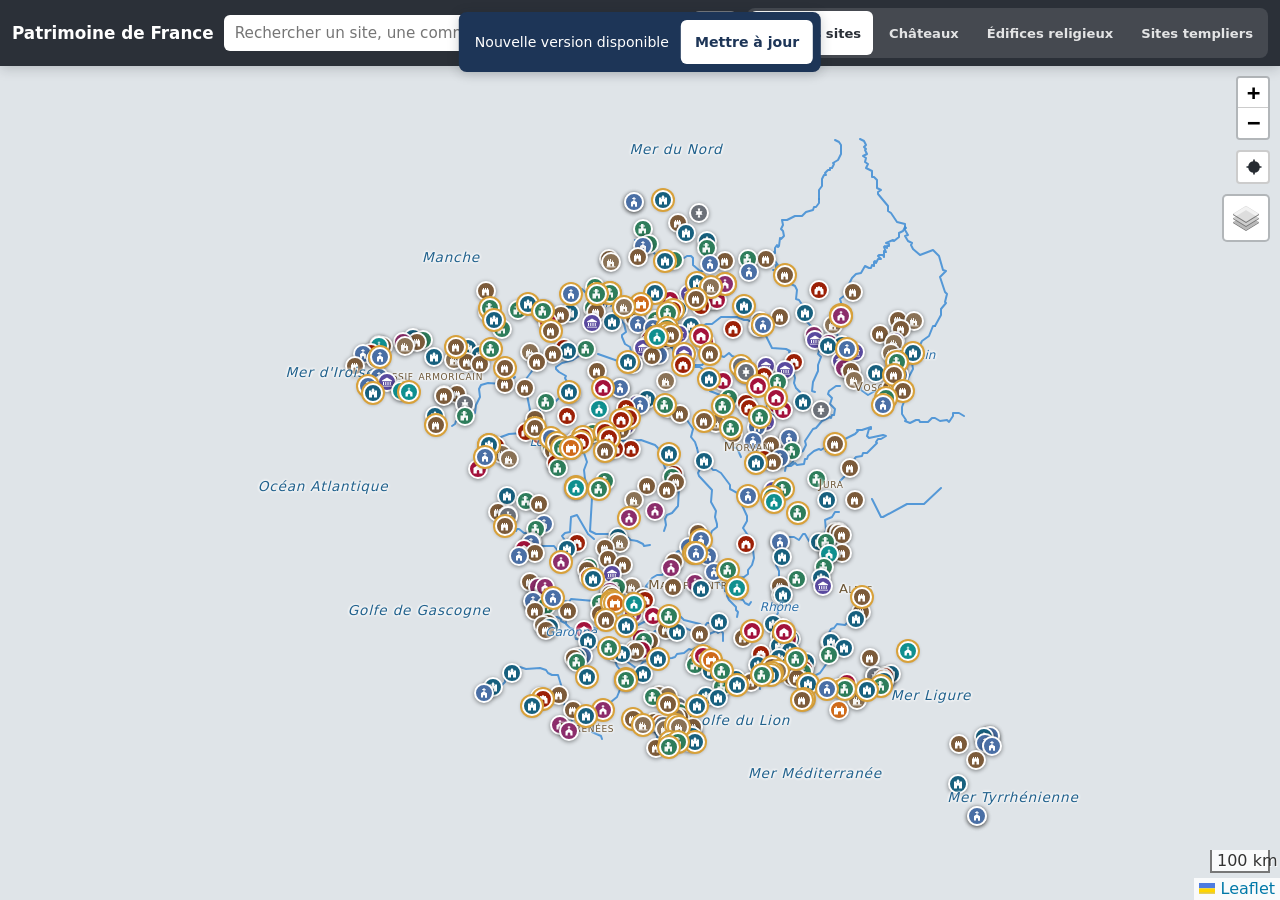
==== index.html @ 62805f30 "feat: publish patrimoine de france web application Publication statique de l'application Patrimoine " ====
<!DOCTYPE html>
<html lang="fr">
<head>
  <meta charset="utf-8">
  <meta name="viewport" content="width=device-width, initial-scale=1, viewport-fit=cover">
  <!-- `frame-ancestors` est volontairement absent : le navigateur l'ignore dans
       une CSP délivrée par <meta> et signale l'erreur en console. Il exige un
       en-tête HTTP. Voir la note technique du README. -->
  <meta http-equiv="Content-Security-Policy" content="default-src 'self'; script-src 'self'; style-src 'self'; img-src 'self' data: blob:; connect-src 'self' https://tiles.openfreemap.org; worker-src 'self' blob:; child-src 'self' blob:; manifest-src 'self'; base-uri 'self'; form-action 'none'; object-src 'none'">
  <meta name="referrer" content="no-referrer">
  <meta name="description" content="Patrimoine de France — carte interactive des châteaux, cathédrales, églises et sites templiers de France. 584 fiches, hors ligne, sans collecte de données.">
  <title>Patrimoine de France — châssis</title>
  <link rel="manifest" href="./manifest.webmanifest">
  <meta name="theme-color" content="#1d3557">
  <meta name="mobile-web-app-capable" content="yes">
  <link rel="icon" href="./icons/favicon-32.png" sizes="32x32" type="image/png">
  <link rel="icon" href="./icons/favicon-16.png" sizes="16x16" type="image/png">
  <link rel="apple-touch-icon" href="./icons/apple-touch-icon.png">
  <link rel="stylesheet" href="vendor/leaflet/leaflet.css">
  <link rel="stylesheet" href="vendor/maplibre/maplibre-gl.css">
  <link rel="stylesheet" href="css/app.css">
</head>
<body>
  <header id="topbar">
    <h1>Patrimoine de France</h1>
    <input id="search" list="site-list" type="search" placeholder="Rechercher un site, une commune, un département…"
           autocomplete="off" aria-label="Rechercher un site du patrimoine">
    <datalist id="site-list"></datalist>
    <button id="btn-about" type="button" aria-label="À propos et confidentialité">ⓘ</button>
    <!-- Options construites par js/app.js depuis le registre des thèmes :
         aucun thème n'est écrit dans ce fichier. -->
    <fieldset id="theme-filter">
      <legend class="visually-hidden">Thèmes affichés</legend>
    </fieldset>
  </header>

  <div id="map" role="application" aria-label="Carte du patrimoine de France"></div>

  <aside id="panel" hidden aria-live="polite">
    <!-- En-tête sticky : reste visible en permanence pendant le défilement
         d'une fiche longue, y compris sur smartphone (cf. retour utilisateur :
         le bouton de fermeture disparaissait en défilant). -->
    <div id="p-header">
      <button id="p-close" type="button" aria-label="Fermer la fiche et revenir à la carte">← Carte</button>
      <!-- Visible uniquement quand la fiche a été ouverte depuis une liste. -->
      <button id="p-retour" type="button" hidden>↩ Retour aux résultats</button>
    </div>
    <p id="p-cat">
      <span id="p-chip"></span>
      <span id="p-theme"></span>
      <span id="p-cat-txt"></span>
      <span id="p-top" hidden>★ incontournable</span>
    </p>
    <h2 id="p-nom"></h2>
    <p id="p-lieu"></p>
    <!-- Absente si la fiche n'a pas de photo (247/584) : pas de cadre vide, pas
         de pictogramme générique. Dimensions réservées via width/height sur
         l'img pour ne pas déplacer la mise en page pendant le chargement. -->
    <figure id="p-figure" hidden>
      <button id="p-figure-btn" type="button" aria-label="Agrandir la photographie">
        <img id="p-figure-img" width="620" height="230" alt="" loading="lazy" decoding="async">
      </button>
      <figcaption id="p-figure-caption"></figcaption>
    </figure>
    <p><span id="p-badge" class="badge"></span></p>
    <p id="p-locate-note" hidden></p>
    <dl><dt>Époque</dt><dd id="p-epoque"></dd></dl>
    <!-- Affichés dès que la fiche porte le champ, quel que soit son thème. -->
    <div id="p-arch-bloc" hidden>
      <h3>Architectes et maîtres d'œuvre</h3>
      <p id="p-arch"></p>
    </div>
    <h3>Histoire</h3>
    <p id="p-hist"></p>
    <div id="p-roles-bloc" hidden>
      <h3>Rôles historiques</h3>
      <p id="p-roles"></p>
    </div>
    <h3>État actuel</h3>
    <p id="p-etat"></p>
    <h3>Visite</h3>
    <p id="p-visite"></p>
    <p id="p-note" hidden></p>
    <!-- Renvoi explicite : même identifiant historique dans un autre thème.
         Jamais déclenché sur la seule proximité géographique. -->
    <div id="p-renvoi" hidden role="complementary" aria-labelledby="p-renvoi-titre">
      <h3 id="p-renvoi-titre">Ce lieu est également présenté dans un autre thème</h3>
      <ul id="p-renvoi-liste"></ul>
    </div>
    <div id="p-nearby" hidden>
      <h3>Autres sites à proximité</h3>
      <ol id="p-nearby-list"></ol>
    </div>
    <div class="actions">
      <button id="p-zoom" type="button">Zoomer sur le site</button>
      <a id="p-route" href="#" target="_blank" rel="noopener">Itinéraire ↗</a>
    </div>
  </aside>

  <section id="results" hidden role="region" aria-labelledby="r-title">
    <button id="r-close" type="button" aria-label="Fermer la liste des résultats">✕</button>
    <h2 id="r-title"></h2>
    <ol id="r-list"></ol>
  </section>

  <div id="toast" role="status" hidden></div>

  <!-- Bandeau de mise à jour du service worker : jamais de rechargement
       automatique, seulement sur ce clic explicite. -->
  <div id="maj-bandeau" role="status" hidden>
    <span>Nouvelle version disponible</span>
    <button id="maj-btn" type="button">Mettre à jour</button>
  </div>

  <dialog id="about" aria-labelledby="about-title">
    <h2 id="about-title">À propos</h2>
    <p><strong>Patrimoine de France</strong> — version <span id="app-version"></span>.</p>
    <p id="corpus-info"><strong><span id="corpus-nb"></span> fiches</strong> chargées —
      <span id="corpus-liste"></span>.</p>
    <p class="avert">⚠️ Version de développement. Les trois corpus sont intégrés, avec
      337 photographies et vues anciennes, un mode hors ligne fonctionnel et une identité
      graphique complète. Restent à venir les typologies et leurs plans, les chronologies,
      ainsi que la publication (GitHub Pages, paquet Android).</p>
    <p class="avert">🇫🇷 L'application est limitée au <strong>patrimoine français</strong>.
      Les sites templiers d'Espagne, du Portugal, de Belgique, d'Allemagne et du
      Royaume-Uni ne sont pas présentés ici.</p>

    <h3>Où suis-je ?</h3>
    <p>Pour savoir près de quel site vous vous trouvez, appuyez sur le bouton
      <strong>⊕ en haut à droite de la carte</strong>. L'autorisation de localisation
      n'est demandée qu'à ce moment-là, jamais à l'ouverture de l'application.
      Si rien ne se passe, c'est que la localisation a déjà été refusée pour ce site :
      appuyez sur l'icône à gauche de l'adresse (cadenas ou ⓘ) → Autorisations →
      Position → Autoriser, puis rechargez la page.</p>
    <p id="geo-etat">État de l'autorisation sur cet appareil : <strong id="geo-etat-val">…</strong></p>

    <h3>Confidentialité</h3>
    <p>L'application ne collecte aucune donnée personnelle. La géolocalisation est optionnelle
      et traitée uniquement sur votre appareil.
      <a href="confidentialite.html">Politique de confidentialité complète</a></p>

    <h3>Sources des données</h3>
    <ul>
      <li>Fiches des châteaux et des édifices religieux : synthèse documentaire (Wikidata,
        Wikipédia, bases Mérimée/POP du ministère de la Culture, Centre des monuments
        nationaux, offices de tourisme) — vérifiez horaires et accès avant toute visite,
        en particulier les horaires d'offices</li>
      <li>Fiches des sites templiers : sélection documentée ; les traditions et attributions
        contestées sont signalées fiche par fiche par un avertissement historiographique</li>
      <li>Localisation : coordonnées Wikidata (P625), OpenStreetMap/Nominatim, rattachement
        administratif geo.api.gouv.fr. Certaines fiches sont situées au bourg de la commune,
        ce qui est indiqué dans la fiche</li>
      <li>Cours d'eau : Natural Earth (domaine public)</li>
      <li>Fond de carte : OpenFreeMap © OpenMapTiles — données © contributeurs OpenStreetMap (ODbL)</li>
      <li>Photographies : 337 images sous licences libres ou domaine public — voir la
        <a href="credits-photographiques.html">page des crédits photographiques</a></li>
    </ul>
    <button id="about-close" type="button">Fermer</button>
  </dialog>

  <!-- Agrandissement d'une photographie. Les fichiers disponibles mesurent
       480 ou 620 px de large : ce dialogue ne prétend pas afficher une image
       en haute définition, seulement à sa taille réelle, sans recadrage. -->
  <dialog id="dialogue-photo" aria-labelledby="dialogue-photo-titre">
    <h2 id="dialogue-photo-titre" class="visually-hidden">Photographie en grand</h2>
    <button id="dialogue-photo-close" type="button" aria-label="Fermer la photographie">✕</button>
    <img id="dialogue-photo-img" alt="">
    <p id="dialogue-photo-credit"></p>
  </dialog>

  <script src="vendor/leaflet/leaflet.js"></script>
  <script src="vendor/maplibre/maplibre-gl.js"></script>
  <script src="vendor/maplibre/leaflet-maplibre-gl.js"></script>
  <script src="js/themes.js"></script>
  <!-- Chaque corpus s'enregistre auprès de PATRIMOINE (js/themes.js) : ajouter un
       thème = ajouter une ligne ici, sans toucher à js/app.js. -->
  <script src="js/data/chateaux-fr.js"></script>
  <script src="js/data/religieux-fr.js"></script>
  <script src="js/data/templiers-fr.js"></script>
  <!-- Relations patrimoniales déclarées à la main : deux fiches décrivant le
       même monument. Sans rapport avec la résolution des URL ambiguës. -->
  <script src="js/relations.js"></script>
  <script src="js/geographie-data.js"></script>
  <script src="js/app.js"></script>
</body>
</html>
---- vendor/leaflet/leaflet.css ----
/* required styles */

.leaflet-pane,
.leaflet-tile,
.leaflet-marker-icon,
.leaflet-marker-shadow,
.leaflet-tile-container,
.leaflet-pane > svg,
.leaflet-pane > canvas,
.leaflet-zoom-box,
.leaflet-image-layer,
.leaflet-layer {
	position: absolute;
	left: 0;
	top: 0;
	}
.leaflet-container {
	overflow: hidden;
	}
.leaflet-tile,
.leaflet-marker-icon,
.leaflet-marker-shadow {
	-webkit-user-select: none;
	   -moz-user-select: none;
	        user-select: none;
	  -webkit-user-drag: none;
	}
/* Prevents IE11 from highlighting tiles in blue */
.leaflet-tile::selection {
	background: transparent;
}
/* Safari renders non-retina tile on retina better with this, but Chrome is worse */
.leaflet-safari .leaflet-tile {
	image-rendering: -webkit-optimize-contrast;
	}
/* hack that prevents hw layers "stretching" when loading new tiles */
.leaflet-safari .leaflet-tile-container {
	width: 1600px;
	height: 1600px;
	-webkit-transform-origin: 0 0;
	}
.leaflet-marker-icon,
.leaflet-marker-shadow {
	display: block;
	}
/* .leaflet-container svg: reset svg max-width decleration shipped in Joomla! (joomla.org) 3.x */
/* .leaflet-container img: map is broken in FF if you have max-width: 100% on tiles */
.leaflet-container .leaflet-overlay-pane svg {
	max-width: none !important;
	max-height: none !important;
	}
.leaflet-container .leaflet-marker-pane img,
.leaflet-container .leaflet-shadow-pane img,
.leaflet-container .leaflet-tile-pane img,
.leaflet-container img.leaflet-image-layer,
.leaflet-container .leaflet-tile {
	max-width: none !important;
	max-height: none !important;
	width: auto;
	padding: 0;
	}

.leaflet-container img.leaflet-tile {
	/* See: https://bugs.chromium.org/p/chromium/issues/detail?id=600120 */
	mix-blend-mode: plus-lighter;
}

.leaflet-container.leaflet-touch-zoom {
	-ms-touch-action: pan-x pan-y;
	touch-action: pan-x pan-y;
	}
.leaflet-container.leaflet-touch-drag {
	-ms-touch-action: pinch-zoom;
	/* Fallback for FF which doesn't support pinch-zoom */
	touch-action: none;
	touch-action: pinch-zoom;
}
.leaflet-container.leaflet-touch-drag.leaflet-touch-zoom {
	-ms-touch-action: none;
	touch-action: none;
}
.leaflet-container {
	-webkit-tap-highlight-color: transparent;
}
.leaflet-container a {
	-webkit-tap-highlight-color: rgba(51, 181, 229, 0.4);
}
.leaflet-tile {
	filter: inherit;
	visibility: hidden;
	}
.leaflet-tile-loaded {
	visibility: inherit;
	}
.leaflet-zoom-box {
	width: 0;
	height: 0;
	-moz-box-sizing: border-box;
	     box-sizing: border-box;
	z-index: 800;
	}
/* workaround for https://bugzilla.mozilla.org/show_bug.cgi?id=888319 */
.leaflet-overlay-pane svg {
	-moz-user-select: none;
	}

.leaflet-pane         { z-index: 400; }

.leaflet-tile-pane    { z-index: 200; }
.leaflet-overlay-pane { z-index: 400; }
.leaflet-shadow-pane  { z-index: 500; }
.leaflet-marker-pane  { z-index: 600; }
.leaflet-tooltip-pane   { z-index: 650; }
.leaflet-popup-pane   { z-index: 700; }

.leaflet-map-pane canvas { z-index: 100; }
.leaflet-map-pane svg    { z-index: 200; }

.leaflet-vml-shape {
	width: 1px;
	height: 1px;
	}
.lvml {
	behavior: url(#default#VML);
	display: inline-block;
	position: absolute;
	}


/* control positioning */

.leaflet-control {
	position: relative;
	z-index: 800;
	pointer-events: visiblePainted; /* IE 9-10 doesn't have auto */
	pointer-events: auto;
	}
.leaflet-top,
.leaflet-bottom {
	position: absolute;
	z-index: 1000;
	pointer-events: none;
	}
.leaflet-top {
	top: 0;
	}
.leaflet-right {
	right: 0;
	}
.leaflet-bottom {
	bottom: 0;
	}
.leaflet-left {
	left: 0;
	}
.leaflet-control {
	float: left;
	clear: both;
	}
.leaflet-right .leaflet-control {
	float: right;
	}
.leaflet-top .leaflet-control {
	margin-top: 10px;
	}
.leaflet-bottom .leaflet-control {
	margin-bottom: 10px;
	}
.leaflet-left .leaflet-control {
	margin-left: 10px;
	}
.leaflet-right .leaflet-control {
	margin-right: 10px;
	}


/* zoom and fade animations */

.leaflet-fade-anim .leaflet-popup {
	opacity: 0;
	-webkit-transition: opacity 0.2s linear;
	   -moz-transition: opacity 0.2s linear;
	        transition: opacity 0.2s linear;
	}
.leaflet-fade-anim .leaflet-map-pane .leaflet-popup {
	opacity: 1;
	}
.leaflet-zoom-animated {
	-webkit-transform-origin: 0 0;
	    -ms-transform-origin: 0 0;
	        transform-origin: 0 0;
	}
svg.leaflet-zoom-animated {
	will-change: transform;
}

.leaflet-zoom-anim .leaflet-zoom-animated {
	-webkit-transition: -webkit-transform 0.25s cubic-bezier(0,0,0.25,1);
	   -moz-transition:    -moz-transform 0.25s cubic-bezier(0,0,0.25,1);
	        transition:         transform 0.25s cubic-bezier(0,0,0.25,1);
	}
.leaflet-zoom-anim .leaflet-tile,
.leaflet-pan-anim .leaflet-tile {
	-webkit-transition: none;
	   -moz-transition: none;
	        transition: none;
	}

.leaflet-zoom-anim .leaflet-zoom-hide {
	visibility: hidden;
	}


/* cursors */

.leaflet-interactive {
	cursor: pointer;
	}
.leaflet-grab {
	cursor: -webkit-grab;
	cursor:    -moz-grab;
	cursor:         grab;
	}
.leaflet-crosshair,
.leaflet-crosshair .leaflet-interactive {
	cursor: crosshair;
	}
.leaflet-popup-pane,
.leaflet-control {
	cursor: auto;
	}
.leaflet-dragging .leaflet-grab,
.leaflet-dragging .leaflet-grab .leaflet-interactive,
.leaflet-dragging .leaflet-marker-draggable {
	cursor: move;
	cursor: -webkit-grabbing;
	cursor:    -moz-grabbing;
	cursor:         grabbing;
	}

/* marker & overlays interactivity */
.leaflet-marker-icon,
.leaflet-marker-shadow,
.leaflet-image-layer,
.leaflet-pane > svg path,
.leaflet-tile-container {
	pointer-events: none;
	}

.leaflet-marker-icon.leaflet-interactive,
.leaflet-image-layer.leaflet-interactive,
.leaflet-pane > svg path.leaflet-interactive,
svg.leaflet-image-layer.leaflet-interactive path {
	pointer-events: visiblePainted; /* IE 9-10 doesn't have auto */
	pointer-events: auto;
	}

/* visual tweaks */

.leaflet-container {
	background: #ddd;
	outline-offset: 1px;
	}
.leaflet-container a {
	color: #0078A8;
	}
.leaflet-zoom-box {
	border: 2px dotted #38f;
	background: rgba(255,255,255,0.5);
	}


/* general typography */
.leaflet-container {
	font-family: "Helvetica Neue", Arial, Helvetica, sans-serif;
	font-size: 12px;
	font-size: 0.75rem;
	line-height: 1.5;
	}


/* general toolbar styles */

.leaflet-bar {
	box-shadow: 0 1px 5px rgba(0,0,0,0.65);
	border-radius: 4px;
	}
.leaflet-bar a {
	background-color: #fff;
	border-bottom: 1px solid #ccc;
	width: 26px;
	height: 26px;
	line-height: 26px;
	display: block;
	text-align: center;
	text-decoration: none;
	color: black;
	}
.leaflet-bar a,
.leaflet-control-layers-toggle {
	background-position: 50% 50%;
	background-repeat: no-repeat;
	display: block;
	}
.leaflet-bar a:hover,
.leaflet-bar a:focus {
	background-color: #f4f4f4;
	}
.leaflet-bar a:first-child {
	border-top-left-radius: 4px;
	border-top-right-radius: 4px;
	}
.leaflet-bar a:last-child {
	border-bottom-left-radius: 4px;
	border-bottom-right-radius: 4px;
	border-bottom: none;
	}
.leaflet-bar a.leaflet-disabled {
	cursor: default;
	background-color: #f4f4f4;
	color: #bbb;
	}

.leaflet-touch .leaflet-bar a {
	width: 30px;
	height: 30px;
	line-height: 30px;
	}
.leaflet-touch .leaflet-bar a:first-child {
	border-top-left-radius: 2px;
	border-top-right-radius: 2px;
	}
.leaflet-touch .leaflet-bar a:last-child {
	border-bottom-left-radius: 2px;
	border-bottom-right-radius: 2px;
	}

/* zoom control */

.leaflet-control-zoom-in,
.leaflet-control-zoom-out {
	font: bold 18px 'Lucida Console', Monaco, monospace;
	text-indent: 1px;
	}

.leaflet-touch .leaflet-control-zoom-in, .leaflet-touch .leaflet-control-zoom-out  {
	font-size: 22px;
	}


/* layers control */

.leaflet-control-layers {
	box-shadow: 0 1px 5px rgba(0,0,0,0.4);
	background: #fff;
	border-radius: 5px;
	}
.leaflet-control-layers-toggle {
	background-image: url(images/layers.png);
	width: 36px;
	height: 36px;
	}
.leaflet-retina .leaflet-control-layers-toggle {
	background-image: url(images/layers-2x.png);
	background-size: 26px 26px;
	}
.leaflet-touch .leaflet-control-layers-toggle {
	width: 44px;
	height: 44px;
	}
.leaflet-control-layers .leaflet-control-layers-list,
.leaflet-control-layers-expanded .leaflet-control-layers-toggle {
	display: none;
	}
.leaflet-control-layers-expanded .leaflet-control-layers-list {
	display: block;
	position: relative;
	}
.leaflet-control-layers-expanded {
	padding: 6px 10px 6px 6px;
	color: #333;
	background: #fff;
	}
.leaflet-control-layers-scrollbar {
	overflow-y: scroll;
	overflow-x: hidden;
	padding-right: 5px;
	}
.leaflet-control-layers-selector {
	margin-top: 2px;
	position: relative;
	top: 1px;
	}
.leaflet-control-layers label {
	display: block;
	font-size: 13px;
	font-size: 1.08333em;
	}
.leaflet-control-layers-separator {
	height: 0;
	border-top: 1px solid #ddd;
	margin: 5px -10px 5px -6px;
	}

/* Default icon URLs */
.leaflet-default-icon-path { /* used only in path-guessing heuristic, see L.Icon.Default */
	background-image: url(images/marker-icon.png);
	}


/* attribution and scale controls */

.leaflet-container .leaflet-control-attribution {
	background: #fff;
	background: rgba(255, 255, 255, 0.8);
	margin: 0;
	}
.leaflet-control-attribution,
.leaflet-control-scale-line {
	padding: 0 5px;
	color: #333;
	line-height: 1.4;
	}
.leaflet-control-attribution a {
	text-decoration: none;
	}
.leaflet-control-attribution a:hover,
.leaflet-control-attribution a:focus {
	text-decoration: underline;
	}
.leaflet-attribution-flag {
	display: inline !important;
	vertical-align: baseline !important;
	width: 1em;
	height: 0.6669em;
	}
.leaflet-left .leaflet-control-scale {
	margin-left: 5px;
	}
.leaflet-bottom .leaflet-control-scale {
	margin-bottom: 5px;
	}
.leaflet-control-scale-line {
	border: 2px solid #777;
	border-top: none;
	line-height: 1.1;
	padding: 2px 5px 1px;
	white-space: nowrap;
	-moz-box-sizing: border-box;
	     box-sizing: border-box;
	background: rgba(255, 255, 255, 0.8);
	text-shadow: 1px 1px #fff;
	}
.leaflet-control-scale-line:not(:first-child) {
	border-top: 2px solid #777;
	border-bottom: none;
	margin-top: -2px;
	}
.leaflet-control-scale-line:not(:first-child):not(:last-child) {
	border-bottom: 2px solid #777;
	}

.leaflet-touch .leaflet-control-attribution,
.leaflet-touch .leaflet-control-layers,
.leaflet-touch .leaflet-bar {
	box-shadow: none;
	}
.leaflet-touch .leaflet-control-layers,
.leaflet-touch .leaflet-bar {
	border: 2px solid rgba(0,0,0,0.2);
	background-clip: padding-box;
	}


/* popup */

.leaflet-popup {
	position: absolute;
	text-align: center;
	margin-bottom: 20px;
	}
.leaflet-popup-content-wrapper {
	padding: 1px;
	text-align: left;
	border-radius: 12px;
	}
.leaflet-popup-content {
	margin: 13px 24px 13px 20px;
	line-height: 1.3;
	font-size: 13px;
	font-size: 1.08333em;
	min-height: 1px;
	}
.leaflet-popup-content p {
	margin: 17px 0;
	margin: 1.3em 0;
	}
.leaflet-popup-tip-container {
	width: 40px;
	height: 20px;
	position: absolute;
	left: 50%;
	margin-top: -1px;
	margin-left: -20px;
	overflow: hidden;
	pointer-events: none;
	}
.leaflet-popup-tip {
	width: 17px;
	height: 17px;
	padding: 1px;

	margin: -10px auto 0;
	pointer-events: auto;

	-webkit-transform: rotate(45deg);
	   -moz-transform: rotate(45deg);
	    -ms-transform: rotate(45deg);
	        transform: rotate(45deg);
	}
.leaflet-popup-content-wrapper,
.leaflet-popup-tip {
	background: white;
	color: #333;
	box-shadow: 0 3px 14px rgba(0,0,0,0.4);
	}
.leaflet-container a.leaflet-popup-close-button {
	position: absolute;
	top: 0;
	right: 0;
	border: none;
	text-align: center;
	width: 24px;
	height: 24px;
	font: 16px/24px Tahoma, Verdana, sans-serif;
	color: #757575;
	text-decoration: none;
	background: transparent;
	}
.leaflet-container a.leaflet-popup-close-button:hover,
.leaflet-container a.leaflet-popup-close-button:focus {
	color: #585858;
	}
.leaflet-popup-scrolled {
	overflow: auto;
	}

.leaflet-oldie .leaflet-popup-content-wrapper {
	-ms-zoom: 1;
	}
.leaflet-oldie .leaflet-popup-tip {
	width: 24px;
	margin: 0 auto;

	-ms-filter: "progid:DXImageTransform.Microsoft.Matrix(M11=0.70710678, M12=0.70710678, M21=-0.70710678, M22=0.70710678)";
	filter: progid:DXImageTransform.Microsoft.Matrix(M11=0.70710678, M12=0.70710678, M21=-0.70710678, M22=0.70710678);
	}

.leaflet-oldie .leaflet-control-zoom,
.leaflet-oldie .leaflet-control-layers,
.leaflet-oldie .leaflet-popup-content-wrapper,
.leaflet-oldie .leaflet-popup-tip {
	border: 1px solid #999;
	}


/* div icon */

.leaflet-div-icon {
	background: #fff;
	border: 1px solid #666;
	}


/* Tooltip */
/* Base styles for the element that has a tooltip */
.leaflet-tooltip {
	position: absolute;
	padding: 6px;
	background-color: #fff;
	border: 1px solid #fff;
	border-radius: 3px;
	color: #222;
	white-space: nowrap;
	-webkit-user-select: none;
	-moz-user-select: none;
	-ms-user-select: none;
	user-select: none;
	pointer-events: none;
	box-shadow: 0 1px 3px rgba(0,0,0,0.4);
	}
.leaflet-tooltip.leaflet-interactive {
	cursor: pointer;
	pointer-events: auto;
	}
.leaflet-tooltip-top:before,
.leaflet-tooltip-bottom:before,
.leaflet-tooltip-left:before,
.leaflet-tooltip-right:before {
	position: absolute;
	pointer-events: none;
	border: 6px solid transparent;
	background: transparent;
	content: "";
	}

/* Directions */

.leaflet-tooltip-bottom {
	margin-top: 6px;
}
.leaflet-tooltip-top {
	margin-top: -6px;
}
.leaflet-tooltip-bottom:before,
.leaflet-tooltip-top:before {
	left: 50%;
	margin-left: -6px;
	}
.leaflet-tooltip-top:before {
	bottom: 0;
	margin-bottom: -12px;
	border-top-color: #fff;
	}
.leaflet-tooltip-bottom:before {
	top: 0;
	margin-top: -12px;
	margin-left: -6px;
	border-bottom-color: #fff;
	}
.leaflet-tooltip-left {
	margin-left: -6px;
}
.leaflet-tooltip-right {
	margin-left: 6px;
}
.leaflet-tooltip-left:before,
.leaflet-tooltip-right:before {
	top: 50%;
	margin-top: -6px;
	}
.leaflet-tooltip-left:before {
	right: 0;
	margin-right: -12px;
	border-left-color: #fff;
	}
.leaflet-tooltip-right:before {
	left: 0;
	margin-left: -12px;
	border-right-color: #fff;
	}

/* Printing */

@media print {
	/* Prevent printers from removing background-images of controls. */
	.leaflet-control {
		-webkit-print-color-adjust: exact;
		print-color-adjust: exact;
		}
	}
---- vendor/maplibre/maplibre-gl.css ----
.maplibregl-map{font:12px/20px Helvetica Neue,Arial,Helvetica,sans-serif;overflow:hidden;position:relative;-webkit-tap-highlight-color:rgb(0 0 0/0)}.maplibregl-canvas{left:0;position:absolute;top:0}.maplibregl-map:fullscreen{height:100%;width:100%}.maplibregl-ctrl-group button.maplibregl-ctrl-compass{touch-action:none}.maplibregl-canvas-container.maplibregl-interactive,.maplibregl-ctrl-group button.maplibregl-ctrl-compass{cursor:grab;-webkit-user-select:none;-moz-user-select:none;user-select:none}.maplibregl-canvas-container.maplibregl-interactive.maplibregl-track-pointer{cursor:pointer}.maplibregl-canvas-container.maplibregl-interactive:active,.maplibregl-ctrl-group button.maplibregl-ctrl-compass:active{cursor:grabbing}.maplibregl-canvas-container.maplibregl-touch-zoom-rotate,.maplibregl-canvas-container.maplibregl-touch-zoom-rotate .maplibregl-canvas{touch-action:pan-x pan-y}.maplibregl-canvas-container.maplibregl-touch-drag-pan,.maplibregl-canvas-container.maplibregl-touch-drag-pan .maplibregl-canvas{touch-action:pinch-zoom}.maplibregl-canvas-container.maplibregl-touch-zoom-rotate.maplibregl-touch-drag-pan,.maplibregl-canvas-container.maplibregl-touch-zoom-rotate.maplibregl-touch-drag-pan .maplibregl-canvas{touch-action:none}.maplibregl-canvas-container.maplibregl-touch-drag-pan.maplibregl-cooperative-gestures,.maplibregl-canvas-container.maplibregl-touch-drag-pan.maplibregl-cooperative-gestures .maplibregl-canvas{touch-action:pan-x pan-y}.maplibregl-ctrl-bottom-left,.maplibregl-ctrl-bottom-right,.maplibregl-ctrl-top-left,.maplibregl-ctrl-top-right{pointer-events:none;position:absolute;z-index:2}.maplibregl-ctrl-top-left{left:0;top:0}.maplibregl-ctrl-top-right{right:0;top:0}.maplibregl-ctrl-bottom-left{bottom:0;left:0}.maplibregl-ctrl-bottom-right{bottom:0;right:0}.maplibregl-ctrl{clear:both;pointer-events:auto;transform:translate(0)}.maplibregl-ctrl-top-left .maplibregl-ctrl{float:left;margin:10px 0 0 10px}.maplibregl-ctrl-top-right .maplibregl-ctrl{float:right;margin:10px 10px 0 0}.maplibregl-ctrl-bottom-left .maplibregl-ctrl{float:left;margin:0 0 10px 10px}.maplibregl-ctrl-bottom-right .maplibregl-ctrl{float:right;margin:0 10px 10px 0}.maplibregl-ctrl-group{background:#fff;border-radius:4px}.maplibregl-ctrl-group:not(:empty){box-shadow:0 0 0 2px rgba(0,0,0,.1)}@media (forced-colors:active){.maplibregl-ctrl-group:not(:empty){box-shadow:0 0 0 2px ButtonText}}.maplibregl-ctrl-group button{background-color:transparent;border:0;box-sizing:border-box;cursor:pointer;display:block;height:29px;outline:none;padding:0;width:29px}.maplibregl-ctrl-group button+button{border-top:1px solid #ddd}.maplibregl-ctrl button .maplibregl-ctrl-icon{background-position:50%;background-repeat:no-repeat;display:block;height:100%;width:100%}@media (forced-colors:active){.maplibregl-ctrl-icon{background-color:transparent}.maplibregl-ctrl-group button+button{border-top:1px solid ButtonText}}.maplibregl-ctrl button::-moz-focus-inner{border:0;padding:0}.maplibregl-ctrl-attrib-button:focus,.maplibregl-ctrl-group button:focus{box-shadow:0 0 2px 2px #0096ff}.maplibregl-ctrl button:disabled{cursor:not-allowed}.maplibregl-ctrl button:disabled .maplibregl-ctrl-icon{opacity:.25}@media (hover:hover){.maplibregl-ctrl button:not(:disabled):hover{background-color:rgba(0,0,0,.05)}}.maplibregl-ctrl button:not(:disabled):active{background-color:rgba(0,0,0,.05)}.maplibregl-ctrl-group button:focus:focus-visible{box-shadow:0 0 2px 2px #0096ff}.maplibregl-ctrl-group button:focus:not(:focus-visible){box-shadow:none}.maplibregl-ctrl-group button:focus:first-child{border-radius:4px 4px 0 0}.maplibregl-ctrl-group button:focus:last-child{border-radius:0 0 4px 4px}.maplibregl-ctrl-group button:focus:only-child{border-radius:inherit}.maplibregl-ctrl button.maplibregl-ctrl-zoom-out .maplibregl-ctrl-icon{background-image:url("data:image/svg+xml;charset=utf-8,%3Csvg xmlns='http://www.w3.org/2000/svg' width='29' height='29' fill='%23333' viewBox='0 0 29 29'%3E%3Cpath d='M10 13c-.75 0-1.5.75-1.5 1.5S9.25 16 10 16h9c.75 0 1.5-.75 1.5-1.5S19.75 13 19 13z'/%3E%3C/svg%3E")}.maplibregl-ctrl button.maplibregl-ctrl-zoom-in .maplibregl-ctrl-icon{background-image:url("data:image/svg+xml;charset=utf-8,%3Csvg xmlns='http://www.w3.org/2000/svg' width='29' height='29' fill='%23333' viewBox='0 0 29 29'%3E%3Cpath d='M14.5 8.5c-.75 0-1.5.75-1.5 1.5v3h-3c-.75 0-1.5.75-1.5 1.5S9.25 16 10 16h3v3c0 .75.75 1.5 1.5 1.5S16 19.75 16 19v-3h3c.75 0 1.5-.75 1.5-1.5S19.75 13 19 13h-3v-3c0-.75-.75-1.5-1.5-1.5'/%3E%3C/svg%3E")}@media (forced-colors:active){.maplibregl-ctrl button.maplibregl-ctrl-zoom-out .maplibregl-ctrl-icon{background-image:url("data:image/svg+xml;charset=utf-8,%3Csvg xmlns='http://www.w3.org/2000/svg' width='29' height='29' fill='%23fff' viewBox='0 0 29 29'%3E%3Cpath d='M10 13c-.75 0-1.5.75-1.5 1.5S9.25 16 10 16h9c.75 0 1.5-.75 1.5-1.5S19.75 13 19 13z'/%3E%3C/svg%3E")}.maplibregl-ctrl button.maplibregl-ctrl-zoom-in .maplibregl-ctrl-icon{background-image:url("data:image/svg+xml;charset=utf-8,%3Csvg xmlns='http://www.w3.org/2000/svg' width='29' height='29' fill='%23fff' viewBox='0 0 29 29'%3E%3Cpath d='M14.5 8.5c-.75 0-1.5.75-1.5 1.5v3h-3c-.75 0-1.5.75-1.5 1.5S9.25 16 10 16h3v3c0 .75.75 1.5 1.5 1.5S16 19.75 16 19v-3h3c.75 0 1.5-.75 1.5-1.5S19.75 13 19 13h-3v-3c0-.75-.75-1.5-1.5-1.5'/%3E%3C/svg%3E")}}@media (forced-colors:active) and (prefers-color-scheme:light){.maplibregl-ctrl button.maplibregl-ctrl-zoom-out .maplibregl-ctrl-icon{background-image:url("data:image/svg+xml;charset=utf-8,%3Csvg xmlns='http://www.w3.org/2000/svg' width='29' height='29' viewBox='0 0 29 29'%3E%3Cpath d='M10 13c-.75 0-1.5.75-1.5 1.5S9.25 16 10 16h9c.75 0 1.5-.75 1.5-1.5S19.75 13 19 13z'/%3E%3C/svg%3E")}.maplibregl-ctrl button.maplibregl-ctrl-zoom-in .maplibregl-ctrl-icon{background-image:url("data:image/svg+xml;charset=utf-8,%3Csvg xmlns='http://www.w3.org/2000/svg' width='29' height='29' viewBox='0 0 29 29'%3E%3Cpath d='M14.5 8.5c-.75 0-1.5.75-1.5 1.5v3h-3c-.75 0-1.5.75-1.5 1.5S9.25 16 10 16h3v3c0 .75.75 1.5 1.5 1.5S16 19.75 16 19v-3h3c.75 0 1.5-.75 1.5-1.5S19.75 13 19 13h-3v-3c0-.75-.75-1.5-1.5-1.5'/%3E%3C/svg%3E")}}.maplibregl-ctrl button.maplibregl-ctrl-fullscreen .maplibregl-ctrl-icon{background-image:url("data:image/svg+xml;charset=utf-8,%3Csvg xmlns='http://www.w3.org/2000/svg' width='29' height='29' fill='%23333' viewBox='0 0 29 29'%3E%3Cpath d='M24 16v5.5c0 1.75-.75 2.5-2.5 2.5H16v-1l3-1.5-4-5.5 1-1 5.5 4 1.5-3zM6 16l1.5 3 5.5-4 1 1-4 5.5 3 1.5v1H7.5C5.75 24 5 23.25 5 21.5V16zm7-11v1l-3 1.5 4 5.5-1 1-5.5-4L6 13H5V7.5C5 5.75 5.75 5 7.5 5zm11 2.5c0-1.75-.75-2.5-2.5-2.5H16v1l3 1.5-4 5.5 1 1 5.5-4 1.5 3h1z'/%3E%3C/svg%3E")}.maplibregl-ctrl button.maplibregl-ctrl-shrink .maplibregl-ctrl-icon{background-image:url("data:image/svg+xml;charset=utf-8,%3Csvg xmlns='http://www.w3.org/2000/svg' width='29' height='29' viewBox='0 0 29 29'%3E%3Cpath d='M18.5 16c-1.75 0-2.5.75-2.5 2.5V24h1l1.5-3 5.5 4 1-1-4-5.5 3-1.5v-1zM13 18.5c0-1.75-.75-2.5-2.5-2.5H5v1l3 1.5L4 24l1 1 5.5-4 1.5 3h1zm3-8c0 1.75.75 2.5 2.5 2.5H24v-1l-3-1.5L25 5l-1-1-5.5 4L17 5h-1zM10.5 13c1.75 0 2.5-.75 2.5-2.5V5h-1l-1.5 3L5 4 4 5l4 5.5L5 12v1z'/%3E%3C/svg%3E")}@media (forced-colors:active){.maplibregl-ctrl button.maplibregl-ctrl-fullscreen .maplibregl-ctrl-icon{background-image:url("data:image/svg+xml;charset=utf-8,%3Csvg xmlns='http://www.w3.org/2000/svg' width='29' height='29' fill='%23fff' viewBox='0 0 29 29'%3E%3Cpath d='M24 16v5.5c0 1.75-.75 2.5-2.5 2.5H16v-1l3-1.5-4-5.5 1-1 5.5 4 1.5-3zM6 16l1.5 3 5.5-4 1 1-4 5.5 3 1.5v1H7.5C5.75 24 5 23.25 5 21.5V16zm7-11v1l-3 1.5 4 5.5-1 1-5.5-4L6 13H5V7.5C5 5.75 5.75 5 7.5 5zm11 2.5c0-1.75-.75-2.5-2.5-2.5H16v1l3 1.5-4 5.5 1 1 5.5-4 1.5 3h1z'/%3E%3C/svg%3E")}.maplibregl-ctrl button.maplibregl-ctrl-shrink .maplibregl-ctrl-icon{background-image:url("data:image/svg+xml;charset=utf-8,%3Csvg xmlns='http://www.w3.org/2000/svg' width='29' height='29' fill='%23fff' viewBox='0 0 29 29'%3E%3Cpath d='M18.5 16c-1.75 0-2.5.75-2.5 2.5V24h1l1.5-3 5.5 4 1-1-4-5.5 3-1.5v-1zM13 18.5c0-1.75-.75-2.5-2.5-2.5H5v1l3 1.5L4 24l1 1 5.5-4 1.5 3h1zm3-8c0 1.75.75 2.5 2.5 2.5H24v-1l-3-1.5L25 5l-1-1-5.5 4L17 5h-1zM10.5 13c1.75 0 2.5-.75 2.5-2.5V5h-1l-1.5 3L5 4 4 5l4 5.5L5 12v1z'/%3E%3C/svg%3E")}}@media (forced-colors:active) and (prefers-color-scheme:light){.maplibregl-ctrl button.maplibregl-ctrl-fullscreen .maplibregl-ctrl-icon{background-image:url("data:image/svg+xml;charset=utf-8,%3Csvg xmlns='http://www.w3.org/2000/svg' width='29' height='29' viewBox='0 0 29 29'%3E%3Cpath d='M24 16v5.5c0 1.75-.75 2.5-2.5 2.5H16v-1l3-1.5-4-5.5 1-1 5.5 4 1.5-3zM6 16l1.5 3 5.5-4 1 1-4 5.5 3 1.5v1H7.5C5.75 24 5 23.25 5 21.5V16zm7-11v1l-3 1.5 4 5.5-1 1-5.5-4L6 13H5V7.5C5 5.75 5.75 5 7.5 5zm11 2.5c0-1.75-.75-2.5-2.5-2.5H16v1l3 1.5-4 5.5 1 1 5.5-4 1.5 3h1z'/%3E%3C/svg%3E")}.maplibregl-ctrl button.maplibregl-ctrl-shrink .maplibregl-ctrl-icon{background-image:url("data:image/svg+xml;charset=utf-8,%3Csvg xmlns='http://www.w3.org/2000/svg' width='29' height='29' viewBox='0 0 29 29'%3E%3Cpath d='M18.5 16c-1.75 0-2.5.75-2.5 2.5V24h1l1.5-3 5.5 4 1-1-4-5.5 3-1.5v-1zM13 18.5c0-1.75-.75-2.5-2.5-2.5H5v1l3 1.5L4 24l1 1 5.5-4 1.5 3h1zm3-8c0 1.75.75 2.5 2.5 2.5H24v-1l-3-1.5L25 5l-1-1-5.5 4L17 5h-1zM10.5 13c1.75 0 2.5-.75 2.5-2.5V5h-1l-1.5 3L5 4 4 5l4 5.5L5 12v1z'/%3E%3C/svg%3E")}}.maplibregl-ctrl button.maplibregl-ctrl-compass .maplibregl-ctrl-icon{background-image:url("data:image/svg+xml;charset=utf-8,%3Csvg xmlns='http://www.w3.org/2000/svg' width='29' height='29' fill='%23333' viewBox='0 0 29 29'%3E%3Cpath d='m10.5 14 4-8 4 8z'/%3E%3Cpath fill='%23ccc' d='m10.5 16 4 8 4-8z'/%3E%3C/svg%3E")}@media (forced-colors:active){.maplibregl-ctrl button.maplibregl-ctrl-compass .maplibregl-ctrl-icon{background-image:url("data:image/svg+xml;charset=utf-8,%3Csvg xmlns='http://www.w3.org/2000/svg' width='29' height='29' fill='%23fff' viewBox='0 0 29 29'%3E%3Cpath d='m10.5 14 4-8 4 8z'/%3E%3Cpath fill='%23ccc' d='m10.5 16 4 8 4-8z'/%3E%3C/svg%3E")}}@media (forced-colors:active) and (prefers-color-scheme:light){.maplibregl-ctrl button.maplibregl-ctrl-compass .maplibregl-ctrl-icon{background-image:url("data:image/svg+xml;charset=utf-8,%3Csvg xmlns='http://www.w3.org/2000/svg' width='29' height='29' viewBox='0 0 29 29'%3E%3Cpath d='m10.5 14 4-8 4 8z'/%3E%3Cpath fill='%23ccc' d='m10.5 16 4 8 4-8z'/%3E%3C/svg%3E")}}.maplibregl-ctrl button.maplibregl-ctrl-globe .maplibregl-ctrl-icon{background-image:url("data:image/svg+xml;charset=utf-8,%3Csvg xmlns='http://www.w3.org/2000/svg' width='22' height='22' fill='none' stroke='%23333' viewBox='0 0 22 22'%3E%3Ccircle cx='11' cy='11' r='8.5'/%3E%3Cpath d='M17.5 11c0 4.819-3.02 8.5-6.5 8.5S4.5 15.819 4.5 11 7.52 2.5 11 2.5s6.5 3.681 6.5 8.5Z'/%3E%3Cpath d='M13.5 11c0 2.447-.331 4.64-.853 6.206-.262.785-.562 1.384-.872 1.777-.314.399-.58.517-.775.517s-.461-.118-.775-.517c-.31-.393-.61-.992-.872-1.777C8.831 15.64 8.5 13.446 8.5 11s.331-4.64.853-6.206c.262-.785.562-1.384.872-1.777.314-.399.58-.517.775-.517s.461.118.775.517c.31.393.61.992.872 1.777.522 1.565.853 3.76.853 6.206Z'/%3E%3Cpath d='M11 7.5c-1.909 0-3.622-.166-4.845-.428-.616-.132-1.08-.283-1.379-.434a1.3 1.3 0 0 1-.224-.138q.07-.058.224-.138c.299-.151.763-.302 1.379-.434C7.378 5.666 9.091 5.5 11 5.5s3.622.166 4.845.428c.616.132 1.08.283 1.379.434.105.053.177.1.224.138q-.07.058-.224.138c-.299.151-.763.302-1.379.434-1.223.262-2.936.428-4.845.428ZM4.486 6.436ZM11 16.5c-1.909 0-3.622-.166-4.845-.428-.616-.132-1.08-.283-1.379-.434a1.3 1.3 0 0 1-.224-.138 1.3 1.3 0 0 1 .224-.138c.299-.151.763-.302 1.379-.434C7.378 14.666 9.091 14.5 11 14.5s3.622.166 4.845.428c.616.132 1.08.283 1.379.434.105.053.177.1.224.138a1.3 1.3 0 0 1-.224.138c-.299.151-.763.302-1.379.434-1.223.262-2.936.428-4.845.428Zm-6.514-1.064ZM11 12.5c-2.46 0-4.672-.222-6.255-.574-.796-.177-1.406-.38-1.805-.59a1.5 1.5 0 0 1-.39-.272.3.3 0 0 1-.047-.064.3.3 0 0 1 .048-.064c.066-.073.189-.167.389-.272.399-.21 1.009-.413 1.805-.59C6.328 9.722 8.54 9.5 11 9.5s4.672.222 6.256.574c.795.177 1.405.38 1.804.59.2.105.323.2.39.272a.3.3 0 0 1 .047.064.3.3 0 0 1-.048.064 1.4 1.4 0 0 1-.389.272c-.399.21-1.009.413-1.804.59-1.584.352-3.796.574-6.256.574Zm-8.501-1.51v.002zm0 .018v.002zm17.002.002v-.002zm0-.018v-.002z'/%3E%3C/svg%3E")}.maplibregl-ctrl button.maplibregl-ctrl-globe-enabled .maplibregl-ctrl-icon{background-image:url("data:image/svg+xml;charset=utf-8,%3Csvg xmlns='http://www.w3.org/2000/svg' width='22' height='22' fill='none' stroke='%2333b5e5' viewBox='0 0 22 22'%3E%3Ccircle cx='11' cy='11' r='8.5'/%3E%3Cpath d='M17.5 11c0 4.819-3.02 8.5-6.5 8.5S4.5 15.819 4.5 11 7.52 2.5 11 2.5s6.5 3.681 6.5 8.5Z'/%3E%3Cpath d='M13.5 11c0 2.447-.331 4.64-.853 6.206-.262.785-.562 1.384-.872 1.777-.314.399-.58.517-.775.517s-.461-.118-.775-.517c-.31-.393-.61-.992-.872-1.777C8.831 15.64 8.5 13.446 8.5 11s.331-4.64.853-6.206c.262-.785.562-1.384.872-1.777.314-.399.58-.517.775-.517s.461.118.775.517c.31.393.61.992.872 1.777.522 1.565.853 3.76.853 6.206Z'/%3E%3Cpath d='M11 7.5c-1.909 0-3.622-.166-4.845-.428-.616-.132-1.08-.283-1.379-.434a1.3 1.3 0 0 1-.224-.138q.07-.058.224-.138c.299-.151.763-.302 1.379-.434C7.378 5.666 9.091 5.5 11 5.5s3.622.166 4.845.428c.616.132 1.08.283 1.379.434.105.053.177.1.224.138q-.07.058-.224.138c-.299.151-.763.302-1.379.434-1.223.262-2.936.428-4.845.428ZM4.486 6.436ZM11 16.5c-1.909 0-3.622-.166-4.845-.428-.616-.132-1.08-.283-1.379-.434a1.3 1.3 0 0 1-.224-.138 1.3 1.3 0 0 1 .224-.138c.299-.151.763-.302 1.379-.434C7.378 14.666 9.091 14.5 11 14.5s3.622.166 4.845.428c.616.132 1.08.283 1.379.434.105.053.177.1.224.138a1.3 1.3 0 0 1-.224.138c-.299.151-.763.302-1.379.434-1.223.262-2.936.428-4.845.428Zm-6.514-1.064ZM11 12.5c-2.46 0-4.672-.222-6.255-.574-.796-.177-1.406-.38-1.805-.59a1.5 1.5 0 0 1-.39-.272.3.3 0 0 1-.047-.064.3.3 0 0 1 .048-.064c.066-.073.189-.167.389-.272.399-.21 1.009-.413 1.805-.59C6.328 9.722 8.54 9.5 11 9.5s4.672.222 6.256.574c.795.177 1.405.38 1.804.59.2.105.323.2.39.272a.3.3 0 0 1 .047.064.3.3 0 0 1-.048.064 1.4 1.4 0 0 1-.389.272c-.399.21-1.009.413-1.804.59-1.584.352-3.796.574-6.256.574Zm-8.501-1.51v.002zm0 .018v.002zm17.002.002v-.002zm0-.018v-.002z'/%3E%3C/svg%3E")}.maplibregl-ctrl button.maplibregl-ctrl-terrain .maplibregl-ctrl-icon{background-image:url("data:image/svg+xml;charset=utf-8,%3Csvg xmlns='http://www.w3.org/2000/svg' width='22' height='22' fill='%23333' viewBox='0 0 22 22'%3E%3Cpath d='m1.754 13.406 4.453-4.851 3.09 3.09 3.281 3.277.969-.969-3.309-3.312 3.844-4.121 6.148 6.886h1.082v-.855l-7.207-8.07-4.84 5.187L6.169 6.57l-5.48 5.965v.871ZM.688 16.844h20.625v1.375H.688Zm0 0'/%3E%3C/svg%3E")}.maplibregl-ctrl button.maplibregl-ctrl-terrain-enabled .maplibregl-ctrl-icon{background-image:url("data:image/svg+xml;charset=utf-8,%3Csvg xmlns='http://www.w3.org/2000/svg' width='22' height='22' fill='%2333b5e5' viewBox='0 0 22 22'%3E%3Cpath d='m1.754 13.406 4.453-4.851 3.09 3.09 3.281 3.277.969-.969-3.309-3.312 3.844-4.121 6.148 6.886h1.082v-.855l-7.207-8.07-4.84 5.187L6.169 6.57l-5.48 5.965v.871ZM.688 16.844h20.625v1.375H.688Zm0 0'/%3E%3C/svg%3E")}.maplibregl-ctrl button.maplibregl-ctrl-geolocate .maplibregl-ctrl-icon{background-image:url("data:image/svg+xml;charset=utf-8,%3Csvg xmlns='http://www.w3.org/2000/svg' width='29' height='29' fill='%23333' viewBox='0 0 20 20'%3E%3Cpath d='M10 4C9 4 9 5 9 5v.1A5 5 0 0 0 5.1 9H5s-1 0-1 1 1 1 1 1h.1A5 5 0 0 0 9 14.9v.1s0 1 1 1 1-1 1-1v-.1a5 5 0 0 0 3.9-3.9h.1s1 0 1-1-1-1-1-1h-.1A5 5 0 0 0 11 5.1V5s0-1-1-1m0 2.5a3.5 3.5 0 1 1 0 7 3.5 3.5 0 1 1 0-7'/%3E%3Ccircle cx='10' cy='10' r='2'/%3E%3C/svg%3E")}.maplibregl-ctrl button.maplibregl-ctrl-geolocate:disabled .maplibregl-ctrl-icon{background-image:url("data:image/svg+xml;charset=utf-8,%3Csvg xmlns='http://www.w3.org/2000/svg' width='29' height='29' fill='%23aaa' viewBox='0 0 20 20'%3E%3Cpath d='M10 4C9 4 9 5 9 5v.1A5 5 0 0 0 5.1 9H5s-1 0-1 1 1 1 1 1h.1A5 5 0 0 0 9 14.9v.1s0 1 1 1 1-1 1-1v-.1a5 5 0 0 0 3.9-3.9h.1s1 0 1-1-1-1-1-1h-.1A5 5 0 0 0 11 5.1V5s0-1-1-1m0 2.5a3.5 3.5 0 1 1 0 7 3.5 3.5 0 1 1 0-7'/%3E%3Ccircle cx='10' cy='10' r='2'/%3E%3Cpath fill='red' d='m14 5 1 1-9 9-1-1z'/%3E%3C/svg%3E")}.maplibregl-ctrl button.maplibregl-ctrl-geolocate.maplibregl-ctrl-geolocate-active .maplibregl-ctrl-icon{background-image:url("data:image/svg+xml;charset=utf-8,%3Csvg xmlns='http://www.w3.org/2000/svg' width='29' height='29' fill='%2333b5e5' viewBox='0 0 20 20'%3E%3Cpath d='M10 4C9 4 9 5 9 5v.1A5 5 0 0 0 5.1 9H5s-1 0-1 1 1 1 1 1h.1A5 5 0 0 0 9 14.9v.1s0 1 1 1 1-1 1-1v-.1a5 5 0 0 0 3.9-3.9h.1s1 0 1-1-1-1-1-1h-.1A5 5 0 0 0 11 5.1V5s0-1-1-1m0 2.5a3.5 3.5 0 1 1 0 7 3.5 3.5 0 1 1 0-7'/%3E%3Ccircle cx='10' cy='10' r='2'/%3E%3C/svg%3E")}.maplibregl-ctrl button.maplibregl-ctrl-geolocate.maplibregl-ctrl-geolocate-active-error .maplibregl-ctrl-icon{background-image:url("data:image/svg+xml;charset=utf-8,%3Csvg xmlns='http://www.w3.org/2000/svg' width='29' height='29' fill='%23e58978' viewBox='0 0 20 20'%3E%3Cpath d='M10 4C9 4 9 5 9 5v.1A5 5 0 0 0 5.1 9H5s-1 0-1 1 1 1 1 1h.1A5 5 0 0 0 9 14.9v.1s0 1 1 1 1-1 1-1v-.1a5 5 0 0 0 3.9-3.9h.1s1 0 1-1-1-1-1-1h-.1A5 5 0 0 0 11 5.1V5s0-1-1-1m0 2.5a3.5 3.5 0 1 1 0 7 3.5 3.5 0 1 1 0-7'/%3E%3Ccircle cx='10' cy='10' r='2'/%3E%3C/svg%3E")}.maplibregl-ctrl button.maplibregl-ctrl-geolocate.maplibregl-ctrl-geolocate-background .maplibregl-ctrl-icon{background-image:url("data:image/svg+xml;charset=utf-8,%3Csvg xmlns='http://www.w3.org/2000/svg' width='29' height='29' fill='%2333b5e5' viewBox='0 0 20 20'%3E%3Cpath d='M10 4C9 4 9 5 9 5v.1A5 5 0 0 0 5.1 9H5s-1 0-1 1 1 1 1 1h.1A5 5 0 0 0 9 14.9v.1s0 1 1 1 1-1 1-1v-.1a5 5 0 0 0 3.9-3.9h.1s1 0 1-1-1-1-1-1h-.1A5 5 0 0 0 11 5.1V5s0-1-1-1m0 2.5a3.5 3.5 0 1 1 0 7 3.5 3.5 0 1 1 0-7'/%3E%3C/svg%3E")}.maplibregl-ctrl button.maplibregl-ctrl-geolocate.maplibregl-ctrl-geolocate-background-error .maplibregl-ctrl-icon{background-image:url("data:image/svg+xml;charset=utf-8,%3Csvg xmlns='http://www.w3.org/2000/svg' width='29' height='29' fill='%23e54e33' viewBox='0 0 20 20'%3E%3Cpath d='M10 4C9 4 9 5 9 5v.1A5 5 0 0 0 5.1 9H5s-1 0-1 1 1 1 1 1h.1A5 5 0 0 0 9 14.9v.1s0 1 1 1 1-1 1-1v-.1a5 5 0 0 0 3.9-3.9h.1s1 0 1-1-1-1-1-1h-.1A5 5 0 0 0 11 5.1V5s0-1-1-1m0 2.5a3.5 3.5 0 1 1 0 7 3.5 3.5 0 1 1 0-7'/%3E%3C/svg%3E")}.maplibregl-ctrl button.maplibregl-ctrl-geolocate.maplibregl-ctrl-geolocate-waiting .maplibregl-ctrl-icon{animation:maplibregl-spin 2s linear infinite}@media (forced-colors:active){.maplibregl-ctrl button.maplibregl-ctrl-geolocate .maplibregl-ctrl-icon{background-image:url("data:image/svg+xml;charset=utf-8,%3Csvg xmlns='http://www.w3.org/2000/svg' width='29' height='29' fill='%23fff' viewBox='0 0 20 20'%3E%3Cpath d='M10 4C9 4 9 5 9 5v.1A5 5 0 0 0 5.1 9H5s-1 0-1 1 1 1 1 1h.1A5 5 0 0 0 9 14.9v.1s0 1 1 1 1-1 1-1v-.1a5 5 0 0 0 3.9-3.9h.1s1 0 1-1-1-1-1-1h-.1A5 5 0 0 0 11 5.1V5s0-1-1-1m0 2.5a3.5 3.5 0 1 1 0 7 3.5 3.5 0 1 1 0-7'/%3E%3Ccircle cx='10' cy='10' r='2'/%3E%3C/svg%3E")}.maplibregl-ctrl button.maplibregl-ctrl-geolocate:disabled .maplibregl-ctrl-icon{background-image:url("data:image/svg+xml;charset=utf-8,%3Csvg xmlns='http://www.w3.org/2000/svg' width='29' height='29' fill='%23999' viewBox='0 0 20 20'%3E%3Cpath d='M10 4C9 4 9 5 9 5v.1A5 5 0 0 0 5.1 9H5s-1 0-1 1 1 1 1 1h.1A5 5 0 0 0 9 14.9v.1s0 1 1 1 1-1 1-1v-.1a5 5 0 0 0 3.9-3.9h.1s1 0 1-1-1-1-1-1h-.1A5 5 0 0 0 11 5.1V5s0-1-1-1m0 2.5a3.5 3.5 0 1 1 0 7 3.5 3.5 0 1 1 0-7'/%3E%3Ccircle cx='10' cy='10' r='2'/%3E%3Cpath fill='red' d='m14 5 1 1-9 9-1-1z'/%3E%3C/svg%3E")}.maplibregl-ctrl button.maplibregl-ctrl-geolocate.maplibregl-ctrl-geolocate-active .maplibregl-ctrl-icon{background-image:url("data:image/svg+xml;charset=utf-8,%3Csvg xmlns='http://www.w3.org/2000/svg' width='29' height='29' fill='%2333b5e5' viewBox='0 0 20 20'%3E%3Cpath d='M10 4C9 4 9 5 9 5v.1A5 5 0 0 0 5.1 9H5s-1 0-1 1 1 1 1 1h.1A5 5 0 0 0 9 14.9v.1s0 1 1 1 1-1 1-1v-.1a5 5 0 0 0 3.9-3.9h.1s1 0 1-1-1-1-1-1h-.1A5 5 0 0 0 11 5.1V5s0-1-1-1m0 2.5a3.5 3.5 0 1 1 0 7 3.5 3.5 0 1 1 0-7'/%3E%3Ccircle cx='10' cy='10' r='2'/%3E%3C/svg%3E")}.maplibregl-ctrl button.maplibregl-ctrl-geolocate.maplibregl-ctrl-geolocate-active-error .maplibregl-ctrl-icon{background-image:url("data:image/svg+xml;charset=utf-8,%3Csvg xmlns='http://www.w3.org/2000/svg' width='29' height='29' fill='%23e58978' viewBox='0 0 20 20'%3E%3Cpath d='M10 4C9 4 9 5 9 5v.1A5 5 0 0 0 5.1 9H5s-1 0-1 1 1 1 1 1h.1A5 5 0 0 0 9 14.9v.1s0 1 1 1 1-1 1-1v-.1a5 5 0 0 0 3.9-3.9h.1s1 0 1-1-1-1-1-1h-.1A5 5 0 0 0 11 5.1V5s0-1-1-1m0 2.5a3.5 3.5 0 1 1 0 7 3.5 3.5 0 1 1 0-7'/%3E%3Ccircle cx='10' cy='10' r='2'/%3E%3C/svg%3E")}.maplibregl-ctrl button.maplibregl-ctrl-geolocate.maplibregl-ctrl-geolocate-background .maplibregl-ctrl-icon{background-image:url("data:image/svg+xml;charset=utf-8,%3Csvg xmlns='http://www.w3.org/2000/svg' width='29' height='29' fill='%2333b5e5' viewBox='0 0 20 20'%3E%3Cpath d='M10 4C9 4 9 5 9 5v.1A5 5 0 0 0 5.1 9H5s-1 0-1 1 1 1 1 1h.1A5 5 0 0 0 9 14.9v.1s0 1 1 1 1-1 1-1v-.1a5 5 0 0 0 3.9-3.9h.1s1 0 1-1-1-1-1-1h-.1A5 5 0 0 0 11 5.1V5s0-1-1-1m0 2.5a3.5 3.5 0 1 1 0 7 3.5 3.5 0 1 1 0-7'/%3E%3C/svg%3E")}.maplibregl-ctrl button.maplibregl-ctrl-geolocate.maplibregl-ctrl-geolocate-background-error .maplibregl-ctrl-icon{background-image:url("data:image/svg+xml;charset=utf-8,%3Csvg xmlns='http://www.w3.org/2000/svg' width='29' height='29' fill='%23e54e33' viewBox='0 0 20 20'%3E%3Cpath d='M10 4C9 4 9 5 9 5v.1A5 5 0 0 0 5.1 9H5s-1 0-1 1 1 1 1 1h.1A5 5 0 0 0 9 14.9v.1s0 1 1 1 1-1 1-1v-.1a5 5 0 0 0 3.9-3.9h.1s1 0 1-1-1-1-1-1h-.1A5 5 0 0 0 11 5.1V5s0-1-1-1m0 2.5a3.5 3.5 0 1 1 0 7 3.5 3.5 0 1 1 0-7'/%3E%3C/svg%3E")}}@media (forced-colors:active) and (prefers-color-scheme:light){.maplibregl-ctrl button.maplibregl-ctrl-geolocate .maplibregl-ctrl-icon{background-image:url("data:image/svg+xml;charset=utf-8,%3Csvg xmlns='http://www.w3.org/2000/svg' width='29' height='29' viewBox='0 0 20 20'%3E%3Cpath d='M10 4C9 4 9 5 9 5v.1A5 5 0 0 0 5.1 9H5s-1 0-1 1 1 1 1 1h.1A5 5 0 0 0 9 14.9v.1s0 1 1 1 1-1 1-1v-.1a5 5 0 0 0 3.9-3.9h.1s1 0 1-1-1-1-1-1h-.1A5 5 0 0 0 11 5.1V5s0-1-1-1m0 2.5a3.5 3.5 0 1 1 0 7 3.5 3.5 0 1 1 0-7'/%3E%3Ccircle cx='10' cy='10' r='2'/%3E%3C/svg%3E")}.maplibregl-ctrl button.maplibregl-ctrl-geolocate:disabled .maplibregl-ctrl-icon{background-image:url("data:image/svg+xml;charset=utf-8,%3Csvg xmlns='http://www.w3.org/2000/svg' width='29' height='29' fill='%23666' viewBox='0 0 20 20'%3E%3Cpath d='M10 4C9 4 9 5 9 5v.1A5 5 0 0 0 5.1 9H5s-1 0-1 1 1 1 1 1h.1A5 5 0 0 0 9 14.9v.1s0 1 1 1 1-1 1-1v-.1a5 5 0 0 0 3.9-3.9h.1s1 0 1-1-1-1-1-1h-.1A5 5 0 0 0 11 5.1V5s0-1-1-1m0 2.5a3.5 3.5 0 1 1 0 7 3.5 3.5 0 1 1 0-7'/%3E%3Ccircle cx='10' cy='10' r='2'/%3E%3Cpath fill='red' d='m14 5 1 1-9 9-1-1z'/%3E%3C/svg%3E")}}@keyframes maplibregl-spin{0%{transform:rotate(0deg)}to{transform:rotate(1turn)}}a.maplibregl-ctrl-logo{background-image:url("data:image/svg+xml;charset=utf-8,%3Csvg xmlns='http://www.w3.org/2000/svg' width='88' height='23' fill='none'%3E%3Cpath fill='%23000' fill-opacity='.4' fill-rule='evenodd' d='M17.408 16.796h-1.827l2.501-12.095h.198l3.324 6.533.988 2.19.988-2.19 3.258-6.533h.181l2.6 12.095h-1.81l-1.218-5.644-.362-1.71-.658 1.71-2.929 5.644h-.098l-2.914-5.644-.757-1.71-.345 1.71zm1.958-3.42-.726 3.663a1.255 1.255 0 0 1-1.232 1.011h-1.827a1.255 1.255 0 0 1-1.229-1.509l2.501-12.095a1.255 1.255 0 0 1 1.23-1.001h.197a1.25 1.25 0 0 1 1.12.685l3.19 6.273 3.125-6.263a1.25 1.25 0 0 1 1.123-.695h.181a1.255 1.255 0 0 1 1.227.991l1.443 6.71a5 5 0 0 1 .314-.787l.009-.016a4.6 4.6 0 0 1 1.777-1.887c.782-.46 1.668-.667 2.611-.667a4.6 4.6 0 0 1 1.7.32l.306.134c.21-.16.474-.256.759-.256h1.694a1.255 1.255 0 0 1 1.212.925 1.255 1.255 0 0 1 1.212-.925h1.711c.284 0 .545.094.755.252.613-.3 1.312-.45 2.075-.45 1.356 0 2.557.445 3.482 1.4q.47.48.763 1.064V4.701a1.255 1.255 0 0 1 1.255-1.255h1.86A1.255 1.255 0 0 1 54.44 4.7v9.194h2.217c.19 0 .37.043.532.118v-4.77c0-.356.147-.678.385-.906a2.42 2.42 0 0 1-.682-1.71c0-.665.267-1.253.735-1.7a2.45 2.45 0 0 1 1.722-.674 2.43 2.43 0 0 1 1.705.675q.318.302.504.683V4.7a1.255 1.255 0 0 1 1.255-1.255h1.744A1.255 1.255 0 0 1 65.812 4.7v3.335a4.8 4.8 0 0 1 1.526-.246c.938 0 1.817.214 2.59.69a4.47 4.47 0 0 1 1.67 1.743v-.98a1.255 1.255 0 0 1 1.256-1.256h1.777c.233 0 .451.064.639.174a3.4 3.4 0 0 1 1.567-.372c.346 0 .861.02 1.285.232a1.25 1.25 0 0 1 .689 1.004 4.7 4.7 0 0 1 .853-.588c.795-.44 1.675-.647 2.61-.647 1.385 0 2.65.39 3.525 1.396.836.938 1.168 2.173 1.168 3.528q-.001.515-.056 1.051a1.255 1.255 0 0 1-.947 1.09l.408.952a1.255 1.255 0 0 1-.477 1.552c-.418.268-.92.463-1.458.612-.613.171-1.304.244-2.049.244-1.06 0-2.043-.207-2.886-.698l-.015-.008c-.798-.48-1.419-1.135-1.818-1.963l-.004-.008a5.8 5.8 0 0 1-.548-2.512q0-.429.053-.843a1.3 1.3 0 0 1-.333-.086l-.166-.004c-.223 0-.426.062-.643.228-.03.024-.142.139-.142.59v3.883a1.255 1.255 0 0 1-1.256 1.256h-1.777a1.255 1.255 0 0 1-1.256-1.256V15.69l-.032.057a4.8 4.8 0 0 1-1.86 1.833 5.04 5.04 0 0 1-2.484.634 4.5 4.5 0 0 1-1.935-.424 1.25 1.25 0 0 1-.764.258h-1.71a1.255 1.255 0 0 1-1.256-1.255V7.687a2.4 2.4 0 0 1-.428.625c.253.23.412.561.412.93v7.553a1.255 1.255 0 0 1-1.256 1.255h-1.843a1.25 1.25 0 0 1-.894-.373c-.228.23-.544.373-.894.373H51.32a1.255 1.255 0 0 1-1.256-1.255v-1.251l-.061.117a4.7 4.7 0 0 1-1.782 1.884 4.77 4.77 0 0 1-2.485.67 5.6 5.6 0 0 1-1.485-.188l.009 2.764a1.255 1.255 0 0 1-1.255 1.259h-1.729a1.255 1.255 0 0 1-1.255-1.255v-3.537a1.255 1.255 0 0 1-1.167.793h-1.679a1.25 1.25 0 0 1-.77-.263 4.5 4.5 0 0 1-1.945.429c-.885 0-1.724-.21-2.495-.632l-.017-.01a5 5 0 0 1-1.081-.836 1.255 1.255 0 0 1-1.254 1.312h-1.81a1.255 1.255 0 0 1-1.228-.99l-.782-3.625-2.044 3.939a1.25 1.25 0 0 1-1.115.676h-.098a1.25 1.25 0 0 1-1.116-.68l-2.061-3.994zM35.92 16.63l.207-.114.223-.15q.493-.356.735-.785l.061-.118.033 1.332h1.678V9.242h-1.694l-.033 1.267q-.133-.329-.526-.658l-.032-.028a3.2 3.2 0 0 0-.668-.428l-.27-.12a3.3 3.3 0 0 0-1.235-.23q-1.136-.001-1.974.493a3.36 3.36 0 0 0-1.3 1.382q-.445.89-.444 2.074 0 1.2.51 2.107a3.8 3.8 0 0 0 1.382 1.381 3.9 3.9 0 0 0 1.893.477q.795 0 1.455-.33zm-2.789-5.38q-.576.675-.575 1.762 0 1.102.559 1.794.576.675 1.645.675a2.25 2.25 0 0 0 .934-.19 2.2 2.2 0 0 0 .468-.29l.178-.161a2.2 2.2 0 0 0 .397-.561q.244-.5.244-1.15v-.115q0-.708-.296-1.267l-.043-.077a2.2 2.2 0 0 0-.633-.709l-.13-.086-.047-.028a2.1 2.1 0 0 0-1.073-.285q-1.052 0-1.629.692zm2.316 2.706c.163-.17.28-.407.28-.83v-.114c0-.292-.06-.508-.15-.68a.96.96 0 0 0-.353-.389.85.85 0 0 0-.464-.127c-.4 0-.56.114-.664.239l-.01.012c-.148.174-.275.45-.275.945 0 .506.122.801.27.99.097.11.266.224.68.224.303 0 .504-.09.687-.269zm7.545 1.705a2.6 2.6 0 0 0 .331.423q.319.33.755.548l.173.074q.65.255 1.49.255 1.02 0 1.844-.493a3.45 3.45 0 0 0 1.316-1.4q.493-.904.493-2.089 0-1.909-.988-2.913-.988-1.02-2.584-1.02-.898 0-1.575.347a3 3 0 0 0-.415.262l-.199.166a3.4 3.4 0 0 0-.64.82V9.242h-1.712v11.553h1.729l-.017-5.134zm.53-1.138q.206.29.48.5l.155.11.053.034q.51.296 1.119.297 1.07 0 1.645-.675.577-.69.576-1.762 0-1.119-.576-1.777-.558-.675-1.645-.675-.435 0-.835.16a2 2 0 0 0-.284.136 2 2 0 0 0-.363.254 2.2 2.2 0 0 0-.46.569l-.082.162a2.6 2.6 0 0 0-.213 1.072v.115q0 .707.296 1.267l.135.211zm.964-.818a1.1 1.1 0 0 0 .367.385.94.94 0 0 0 .476.118c.423 0 .59-.117.687-.23.159-.194.28-.478.28-.95 0-.53-.133-.8-.266-.952l-.021-.025c-.078-.094-.231-.221-.68-.221a1 1 0 0 0-.503.135l-.012.007a.86.86 0 0 0-.335.343c-.073.133-.132.324-.132.614v.115a1.4 1.4 0 0 0 .14.66zm15.7-6.222q.347-.346.346-.856a1.05 1.05 0 0 0-.345-.79 1.18 1.18 0 0 0-.84-.329q-.51 0-.855.33a1.05 1.05 0 0 0-.346.79q0 .51.346.855.345.346.856.346.51 0 .839-.346zm4.337 9.314.033-1.332q.191.403.59.747l.098.081a4 4 0 0 0 .316.224l.223.122a3.2 3.2 0 0 0 1.44.322 3.8 3.8 0 0 0 1.875-.477 3.5 3.5 0 0 0 1.382-1.366q.527-.89.526-2.09 0-1.184-.444-2.073a3.24 3.24 0 0 0-1.283-1.399q-.823-.51-1.942-.51a3.5 3.5 0 0 0-1.527.344l-.086.043-.165.09a3 3 0 0 0-.33.214q-.432.315-.656.707a2 2 0 0 0-.099.198l.082-1.283V4.701h-1.744v12.095zm.473-2.509a2.5 2.5 0 0 0 .566.7q.117.098.245.18l.144.08a2.1 2.1 0 0 0 .975.232q1.07 0 1.645-.675.576-.69.576-1.778 0-1.102-.576-1.777-.56-.691-1.645-.692a2.2 2.2 0 0 0-1.015.235q-.22.113-.415.282l-.15.142a2.1 2.1 0 0 0-.42.594q-.223.479-.223 1.1v.115q0 .705.293 1.26zm2.616-.293c.157-.191.28-.479.28-.967 0-.51-.13-.79-.276-.961l-.021-.026c-.082-.1-.232-.225-.67-.225a.87.87 0 0 0-.681.279l-.012.011c-.154.155-.274.38-.274.807v.115c0 .285.057.499.144.669a1.1 1.1 0 0 0 .367.405c.137.082.28.123.455.123.423 0 .59-.118.686-.23zm8.266-3.013q.345-.13.724-.14l.069-.002q.493 0 .642.099l.247-1.794q-.196-.099-.717-.099a2.3 2.3 0 0 0-.545.063 2 2 0 0 0-.411.148 2.2 2.2 0 0 0-.4.249 2.5 2.5 0 0 0-.485.499 2.7 2.7 0 0 0-.32.581l-.05.137v-1.48h-1.778v7.553h1.777v-3.884q0-.546.159-.943a1.5 1.5 0 0 1 .466-.636 2.5 2.5 0 0 1 .399-.253 2 2 0 0 1 .224-.099zm9.784 2.656.05-.922q0-1.743-.856-2.698-.838-.97-2.584-.97-1.119-.001-2.007.493a3.46 3.46 0 0 0-1.4 1.382q-.493.906-.493 2.106 0 1.07.428 1.975.428.89 1.332 1.432.906.526 2.255.526.973 0 1.668-.185l.044-.012.135-.04q.613-.184.984-.421l-.542-1.267q-.3.162-.642.274l-.297.087q-.51.131-1.3.131-.954 0-1.497-.444a1.6 1.6 0 0 1-.192-.193q-.366-.44-.512-1.234l-.004-.021zm-5.427-1.256-.003.022h3.752v-.138q-.011-.727-.288-1.118a1 1 0 0 0-.156-.176q-.46-.428-1.316-.428-.986 0-1.494.604-.379.45-.494 1.234zm-27.053 2.77V4.7h-1.86v12.095h5.333V15.15zm7.103-5.908v7.553h-1.843V9.242h1.843z'/%3E%3Cpath fill='%23fff' d='m19.63 11.151-.757-1.71-.345 1.71-1.12 5.644h-1.827L18.083 4.7h.197l3.325 6.533.988 2.19.988-2.19L26.839 4.7h.181l2.6 12.095h-1.81l-1.218-5.644-.362-1.71-.658 1.71-2.93 5.644h-.098l-2.913-5.644zm14.836 5.81q-1.02 0-1.893-.478a3.8 3.8 0 0 1-1.381-1.382q-.51-.906-.51-2.106 0-1.185.444-2.074a3.36 3.36 0 0 1 1.3-1.382q.839-.494 1.974-.494a3.3 3.3 0 0 1 1.234.231 3.3 3.3 0 0 1 .97.575q.396.33.527.659l.033-1.267h1.694v7.553H37.18l-.033-1.332q-.279.593-1.02 1.053a3.17 3.17 0 0 1-1.662.444zm.296-1.482q.938 0 1.58-.642.642-.66.642-1.711v-.115q0-.708-.296-1.267a2.2 2.2 0 0 0-.807-.872 2.1 2.1 0 0 0-1.119-.313q-1.053 0-1.629.692-.575.675-.575 1.76 0 1.103.559 1.795.577.675 1.645.675zm6.521-6.237h1.711v1.4q.906-1.597 2.83-1.597 1.596 0 2.584 1.02.988 1.005.988 2.914 0 1.185-.493 2.09a3.46 3.46 0 0 1-1.316 1.399 3.5 3.5 0 0 1-1.844.493q-.954 0-1.662-.329a2.67 2.67 0 0 1-1.086-.97l.017 5.134h-1.728zm4.048 6.22q1.07 0 1.645-.674.577-.69.576-1.762 0-1.119-.576-1.777-.558-.675-1.645-.675-.592 0-1.12.296-.51.28-.822.823-.296.527-.296 1.234v.115q0 .708.296 1.267.313.543.823.855.51.296 1.119.297z'/%3E%3Cpath fill='%23e1e3e9' d='M51.325 4.7h1.86v10.45h3.473v1.646h-5.333zm7.12 4.542h1.843v7.553h-1.843zm.905-1.415a1.16 1.16 0 0 1-.856-.346 1.17 1.17 0 0 1-.346-.856 1.05 1.05 0 0 1 .346-.79q.346-.329.856-.329.494 0 .839.33a1.05 1.05 0 0 1 .345.79 1.16 1.16 0 0 1-.345.855q-.33.346-.84.346zm7.875 9.133a3.17 3.17 0 0 1-1.662-.444q-.723-.46-1.004-1.053l-.033 1.332h-1.71V4.701h1.743v4.657l-.082 1.283q.279-.658 1.086-1.119a3.5 3.5 0 0 1 1.778-.477q1.119 0 1.942.51a3.24 3.24 0 0 1 1.283 1.4q.445.888.444 2.072 0 1.201-.526 2.09a3.5 3.5 0 0 1-1.382 1.366 3.8 3.8 0 0 1-1.876.477zm-.296-1.481q1.069 0 1.645-.675.577-.69.577-1.778 0-1.102-.577-1.776-.56-.691-1.645-.692a2.12 2.12 0 0 0-1.58.659q-.642.641-.642 1.694v.115q0 .71.296 1.267a2.4 2.4 0 0 0 .807.872 2.1 2.1 0 0 0 1.119.313zm5.927-6.237h1.777v1.481q.263-.757.856-1.217a2.14 2.14 0 0 1 1.349-.46q.527 0 .724.098l-.247 1.794q-.149-.099-.642-.099-.774 0-1.416.494-.626.493-.626 1.58v3.883h-1.777V9.242zm9.534 7.718q-1.35 0-2.255-.526-.904-.543-1.332-1.432a4.6 4.6 0 0 1-.428-1.975q0-1.2.493-2.106a3.46 3.46 0 0 1 1.4-1.382q.889-.495 2.007-.494 1.744 0 2.584.97.855.956.856 2.7 0 .444-.05.92h-5.43q.18 1.005.708 1.45.542.443 1.497.443.79 0 1.3-.131a4 4 0 0 0 .938-.362l.542 1.267q-.411.263-1.119.46-.708.198-1.711.197zm1.596-4.558q.016-1.02-.444-1.432-.46-.428-1.316-.428-1.728 0-1.991 1.86z'/%3E%3Cpath d='M5.074 15.948a.484.657 0 0 0-.486.659v1.84a.484.657 0 0 0 .486.659h4.101a.484.657 0 0 0 .486-.659v-1.84a.484.657 0 0 0-.486-.659zm3.56 1.16H5.617v.838h3.017z' style='fill:%23fff;fill-rule:evenodd;stroke-width:1.03600001'/%3E%3Cg style='stroke-width:1.12603545'%3E%3Cpath d='M-9.408-1.416c-3.833-.025-7.056 2.912-7.08 6.615-.02 3.08 1.653 4.832 3.107 6.268.903.892 1.721 1.74 2.32 2.902l-.525-.004c-.543-.003-.992.304-1.24.639a1.87 1.87 0 0 0-.362 1.121l-.011 1.877c-.003.402.104.787.347 1.125.244.338.688.653 1.23.656l4.142.028c.542.003.99-.306 1.238-.641a1.87 1.87 0 0 0 .363-1.121l.012-1.875a1.87 1.87 0 0 0-.348-1.127c-.243-.338-.688-.653-1.23-.656l-.518-.004c.597-1.145 1.425-1.983 2.348-2.87 1.473-1.414 3.18-3.149 3.2-6.226-.016-3.59-2.923-6.684-6.993-6.707m-.006 1.1v.002c3.274.02 5.92 2.532 5.9 5.6-.017 2.706-1.39 4.026-2.863 5.44-1.034.994-2.118 2.033-2.814 3.633-.018.041-.052.055-.075.065q-.013.004-.02.01a.34.34 0 0 1-.226.084.34.34 0 0 1-.224-.086l-.092-.077c-.699-1.615-1.768-2.669-2.781-3.67-1.454-1.435-2.797-2.762-2.78-5.478.02-3.067 2.7-5.545 5.975-5.523m-.02 2.826c-1.62-.01-2.944 1.315-2.955 2.96-.01 1.646 1.295 2.988 2.916 2.999h.002c1.621.01 2.943-1.316 2.953-2.961.011-1.646-1.294-2.988-2.916-2.998m-.005 1.1c1.017.006 1.829.83 1.822 1.89s-.83 1.874-1.848 1.867c-1.018-.006-1.829-.83-1.822-1.89s.83-1.874 1.848-1.868m-2.155 11.857 4.14.025c.271.002.49.305.487.676l-.013 1.875c-.003.37-.224.67-.495.668l-4.14-.025c-.27-.002-.487-.306-.485-.676l.012-1.875c.003-.37.224-.67.494-.668' style='color:%23000;font-style:normal;font-variant:normal;font-weight:400;font-stretch:normal;font-size:medium;line-height:normal;font-family:sans-serif;font-variant-ligatures:normal;font-variant-position:normal;font-variant-caps:normal;font-variant-numeric:normal;font-variant-alternates:normal;font-feature-settings:normal;text-indent:0;text-align:start;text-decoration:none;text-decoration-line:none;text-decoration-style:solid;text-decoration-color:%23000;letter-spacing:normal;word-spacing:normal;text-transform:none;writing-mode:lr-tb;direction:ltr;text-orientation:mixed;dominant-baseline:auto;baseline-shift:baseline;text-anchor:start;white-space:normal;shape-padding:0;clip-rule:evenodd;display:inline;overflow:visible;visibility:visible;opacity:1;isolation:auto;mix-blend-mode:normal;color-interpolation:sRGB;color-interpolation-filters:linearRGB;solid-color:%23000;solid-opacity:1;vector-effect:none;fill:%23000;fill-opacity:.4;fill-rule:evenodd;stroke:none;stroke-width:2.47727823;stroke-linecap:butt;stroke-linejoin:miter;stroke-miterlimit:4;stroke-dasharray:none;stroke-dashoffset:0;stroke-opacity:1;color-rendering:auto;image-rendering:auto;shape-rendering:auto;text-rendering:auto' transform='translate(15.553 2.85)scale(.88807)'/%3E%3Cpath d='M-9.415-.316C-12.69-.338-15.37 2.14-15.39 5.207c-.017 2.716 1.326 4.041 2.78 5.477 1.013 1 2.081 2.055 2.78 3.67l.092.076a.34.34 0 0 0 .225.086.34.34 0 0 0 .227-.083l.019-.01c.022-.009.057-.024.074-.064.697-1.6 1.78-2.64 2.814-3.634 1.473-1.414 2.847-2.733 2.864-5.44.02-3.067-2.627-5.58-5.901-5.601m-.057 8.784c1.621.011 2.944-1.315 2.955-2.96.01-1.646-1.295-2.988-2.916-2.999-1.622-.01-2.945 1.315-2.955 2.96s1.295 2.989 2.916 3' style='clip-rule:evenodd;fill:%23e1e3e9;fill-opacity:1;fill-rule:evenodd;stroke:none;stroke-width:2.47727823;stroke-miterlimit:4;stroke-dasharray:none;stroke-opacity:.4' transform='translate(15.553 2.85)scale(.88807)'/%3E%3Cpath d='M-11.594 15.465c-.27-.002-.492.297-.494.668l-.012 1.876c-.003.371.214.673.485.675l4.14.027c.271.002.492-.298.495-.668l.012-1.877c.003-.37-.215-.672-.485-.674z' style='clip-rule:evenodd;fill:%23fff;fill-opacity:1;fill-rule:evenodd;stroke:none;stroke-width:2.47727823;stroke-miterlimit:4;stroke-dasharray:none;stroke-opacity:.4' transform='translate(15.553 2.85)scale(.88807)'/%3E%3C/g%3E%3C/svg%3E");background-repeat:no-repeat;cursor:pointer;display:block;height:23px;margin:0 0 -4px -4px;overflow:hidden;width:88px}a.maplibregl-ctrl-logo.maplibregl-compact{width:14px}@media (forced-colors:active){a.maplibregl-ctrl-logo{background-color:transparent;background-image:url("data:image/svg+xml;charset=utf-8,%3Csvg xmlns='http://www.w3.org/2000/svg' width='88' height='23' fill='none'%3E%3Cpath fill='%23000' fill-opacity='.4' fill-rule='evenodd' d='M17.408 16.796h-1.827l2.501-12.095h.198l3.324 6.533.988 2.19.988-2.19 3.258-6.533h.181l2.6 12.095h-1.81l-1.218-5.644-.362-1.71-.658 1.71-2.929 5.644h-.098l-2.914-5.644-.757-1.71-.345 1.71zm1.958-3.42-.726 3.663a1.255 1.255 0 0 1-1.232 1.011h-1.827a1.255 1.255 0 0 1-1.229-1.509l2.501-12.095a1.255 1.255 0 0 1 1.23-1.001h.197a1.25 1.25 0 0 1 1.12.685l3.19 6.273 3.125-6.263a1.25 1.25 0 0 1 1.123-.695h.181a1.255 1.255 0 0 1 1.227.991l1.443 6.71a5 5 0 0 1 .314-.787l.009-.016a4.6 4.6 0 0 1 1.777-1.887c.782-.46 1.668-.667 2.611-.667a4.6 4.6 0 0 1 1.7.32l.306.134c.21-.16.474-.256.759-.256h1.694a1.255 1.255 0 0 1 1.212.925 1.255 1.255 0 0 1 1.212-.925h1.711c.284 0 .545.094.755.252.613-.3 1.312-.45 2.075-.45 1.356 0 2.557.445 3.482 1.4q.47.48.763 1.064V4.701a1.255 1.255 0 0 1 1.255-1.255h1.86A1.255 1.255 0 0 1 54.44 4.7v9.194h2.217c.19 0 .37.043.532.118v-4.77c0-.356.147-.678.385-.906a2.42 2.42 0 0 1-.682-1.71c0-.665.267-1.253.735-1.7a2.45 2.45 0 0 1 1.722-.674 2.43 2.43 0 0 1 1.705.675q.318.302.504.683V4.7a1.255 1.255 0 0 1 1.255-1.255h1.744A1.255 1.255 0 0 1 65.812 4.7v3.335a4.8 4.8 0 0 1 1.526-.246c.938 0 1.817.214 2.59.69a4.47 4.47 0 0 1 1.67 1.743v-.98a1.255 1.255 0 0 1 1.256-1.256h1.777c.233 0 .451.064.639.174a3.4 3.4 0 0 1 1.567-.372c.346 0 .861.02 1.285.232a1.25 1.25 0 0 1 .689 1.004 4.7 4.7 0 0 1 .853-.588c.795-.44 1.675-.647 2.61-.647 1.385 0 2.65.39 3.525 1.396.836.938 1.168 2.173 1.168 3.528q-.001.515-.056 1.051a1.255 1.255 0 0 1-.947 1.09l.408.952a1.255 1.255 0 0 1-.477 1.552c-.418.268-.92.463-1.458.612-.613.171-1.304.244-2.049.244-1.06 0-2.043-.207-2.886-.698l-.015-.008c-.798-.48-1.419-1.135-1.818-1.963l-.004-.008a5.8 5.8 0 0 1-.548-2.512q0-.429.053-.843a1.3 1.3 0 0 1-.333-.086l-.166-.004c-.223 0-.426.062-.643.228-.03.024-.142.139-.142.59v3.883a1.255 1.255 0 0 1-1.256 1.256h-1.777a1.255 1.255 0 0 1-1.256-1.256V15.69l-.032.057a4.8 4.8 0 0 1-1.86 1.833 5.04 5.04 0 0 1-2.484.634 4.5 4.5 0 0 1-1.935-.424 1.25 1.25 0 0 1-.764.258h-1.71a1.255 1.255 0 0 1-1.256-1.255V7.687a2.4 2.4 0 0 1-.428.625c.253.23.412.561.412.93v7.553a1.255 1.255 0 0 1-1.256 1.255h-1.843a1.25 1.25 0 0 1-.894-.373c-.228.23-.544.373-.894.373H51.32a1.255 1.255 0 0 1-1.256-1.255v-1.251l-.061.117a4.7 4.7 0 0 1-1.782 1.884 4.77 4.77 0 0 1-2.485.67 5.6 5.6 0 0 1-1.485-.188l.009 2.764a1.255 1.255 0 0 1-1.255 1.259h-1.729a1.255 1.255 0 0 1-1.255-1.255v-3.537a1.255 1.255 0 0 1-1.167.793h-1.679a1.25 1.25 0 0 1-.77-.263 4.5 4.5 0 0 1-1.945.429c-.885 0-1.724-.21-2.495-.632l-.017-.01a5 5 0 0 1-1.081-.836 1.255 1.255 0 0 1-1.254 1.312h-1.81a1.255 1.255 0 0 1-1.228-.99l-.782-3.625-2.044 3.939a1.25 1.25 0 0 1-1.115.676h-.098a1.25 1.25 0 0 1-1.116-.68l-2.061-3.994zM35.92 16.63l.207-.114.223-.15q.493-.356.735-.785l.061-.118.033 1.332h1.678V9.242h-1.694l-.033 1.267q-.133-.329-.526-.658l-.032-.028a3.2 3.2 0 0 0-.668-.428l-.27-.12a3.3 3.3 0 0 0-1.235-.23q-1.136-.001-1.974.493a3.36 3.36 0 0 0-1.3 1.382q-.445.89-.444 2.074 0 1.2.51 2.107a3.8 3.8 0 0 0 1.382 1.381 3.9 3.9 0 0 0 1.893.477q.795 0 1.455-.33zm-2.789-5.38q-.576.675-.575 1.762 0 1.102.559 1.794.576.675 1.645.675a2.25 2.25 0 0 0 .934-.19 2.2 2.2 0 0 0 .468-.29l.178-.161a2.2 2.2 0 0 0 .397-.561q.244-.5.244-1.15v-.115q0-.708-.296-1.267l-.043-.077a2.2 2.2 0 0 0-.633-.709l-.13-.086-.047-.028a2.1 2.1 0 0 0-1.073-.285q-1.052 0-1.629.692zm2.316 2.706c.163-.17.28-.407.28-.83v-.114c0-.292-.06-.508-.15-.68a.96.96 0 0 0-.353-.389.85.85 0 0 0-.464-.127c-.4 0-.56.114-.664.239l-.01.012c-.148.174-.275.45-.275.945 0 .506.122.801.27.99.097.11.266.224.68.224.303 0 .504-.09.687-.269zm7.545 1.705a2.6 2.6 0 0 0 .331.423q.319.33.755.548l.173.074q.65.255 1.49.255 1.02 0 1.844-.493a3.45 3.45 0 0 0 1.316-1.4q.493-.904.493-2.089 0-1.909-.988-2.913-.988-1.02-2.584-1.02-.898 0-1.575.347a3 3 0 0 0-.415.262l-.199.166a3.4 3.4 0 0 0-.64.82V9.242h-1.712v11.553h1.729l-.017-5.134zm.53-1.138q.206.29.48.5l.155.11.053.034q.51.296 1.119.297 1.07 0 1.645-.675.577-.69.576-1.762 0-1.119-.576-1.777-.558-.675-1.645-.675-.435 0-.835.16a2 2 0 0 0-.284.136 2 2 0 0 0-.363.254 2.2 2.2 0 0 0-.46.569l-.082.162a2.6 2.6 0 0 0-.213 1.072v.115q0 .707.296 1.267l.135.211zm.964-.818a1.1 1.1 0 0 0 .367.385.94.94 0 0 0 .476.118c.423 0 .59-.117.687-.23.159-.194.28-.478.28-.95 0-.53-.133-.8-.266-.952l-.021-.025c-.078-.094-.231-.221-.68-.221a1 1 0 0 0-.503.135l-.012.007a.86.86 0 0 0-.335.343c-.073.133-.132.324-.132.614v.115a1.4 1.4 0 0 0 .14.66zm15.7-6.222q.347-.346.346-.856a1.05 1.05 0 0 0-.345-.79 1.18 1.18 0 0 0-.84-.329q-.51 0-.855.33a1.05 1.05 0 0 0-.346.79q0 .51.346.855.345.346.856.346.51 0 .839-.346zm4.337 9.314.033-1.332q.191.403.59.747l.098.081a4 4 0 0 0 .316.224l.223.122a3.2 3.2 0 0 0 1.44.322 3.8 3.8 0 0 0 1.875-.477 3.5 3.5 0 0 0 1.382-1.366q.527-.89.526-2.09 0-1.184-.444-2.073a3.24 3.24 0 0 0-1.283-1.399q-.823-.51-1.942-.51a3.5 3.5 0 0 0-1.527.344l-.086.043-.165.09a3 3 0 0 0-.33.214q-.432.315-.656.707a2 2 0 0 0-.099.198l.082-1.283V4.701h-1.744v12.095zm.473-2.509a2.5 2.5 0 0 0 .566.7q.117.098.245.18l.144.08a2.1 2.1 0 0 0 .975.232q1.07 0 1.645-.675.576-.69.576-1.778 0-1.102-.576-1.777-.56-.691-1.645-.692a2.2 2.2 0 0 0-1.015.235q-.22.113-.415.282l-.15.142a2.1 2.1 0 0 0-.42.594q-.223.479-.223 1.1v.115q0 .705.293 1.26zm2.616-.293c.157-.191.28-.479.28-.967 0-.51-.13-.79-.276-.961l-.021-.026c-.082-.1-.232-.225-.67-.225a.87.87 0 0 0-.681.279l-.012.011c-.154.155-.274.38-.274.807v.115c0 .285.057.499.144.669a1.1 1.1 0 0 0 .367.405c.137.082.28.123.455.123.423 0 .59-.118.686-.23zm8.266-3.013q.345-.13.724-.14l.069-.002q.493 0 .642.099l.247-1.794q-.196-.099-.717-.099a2.3 2.3 0 0 0-.545.063 2 2 0 0 0-.411.148 2.2 2.2 0 0 0-.4.249 2.5 2.5 0 0 0-.485.499 2.7 2.7 0 0 0-.32.581l-.05.137v-1.48h-1.778v7.553h1.777v-3.884q0-.546.159-.943a1.5 1.5 0 0 1 .466-.636 2.5 2.5 0 0 1 .399-.253 2 2 0 0 1 .224-.099zm9.784 2.656.05-.922q0-1.743-.856-2.698-.838-.97-2.584-.97-1.119-.001-2.007.493a3.46 3.46 0 0 0-1.4 1.382q-.493.906-.493 2.106 0 1.07.428 1.975.428.89 1.332 1.432.906.526 2.255.526.973 0 1.668-.185l.044-.012.135-.04q.613-.184.984-.421l-.542-1.267q-.3.162-.642.274l-.297.087q-.51.131-1.3.131-.954 0-1.497-.444a1.6 1.6 0 0 1-.192-.193q-.366-.44-.512-1.234l-.004-.021zm-5.427-1.256-.003.022h3.752v-.138q-.011-.727-.288-1.118a1 1 0 0 0-.156-.176q-.46-.428-1.316-.428-.986 0-1.494.604-.379.45-.494 1.234zm-27.053 2.77V4.7h-1.86v12.095h5.333V15.15zm7.103-5.908v7.553h-1.843V9.242h1.843z'/%3E%3Cpath fill='%23fff' d='m19.63 11.151-.757-1.71-.345 1.71-1.12 5.644h-1.827L18.083 4.7h.197l3.325 6.533.988 2.19.988-2.19L26.839 4.7h.181l2.6 12.095h-1.81l-1.218-5.644-.362-1.71-.658 1.71-2.93 5.644h-.098l-2.913-5.644zm14.836 5.81q-1.02 0-1.893-.478a3.8 3.8 0 0 1-1.381-1.382q-.51-.906-.51-2.106 0-1.185.444-2.074a3.36 3.36 0 0 1 1.3-1.382q.839-.494 1.974-.494a3.3 3.3 0 0 1 1.234.231 3.3 3.3 0 0 1 .97.575q.396.33.527.659l.033-1.267h1.694v7.553H37.18l-.033-1.332q-.279.593-1.02 1.053a3.17 3.17 0 0 1-1.662.444zm.296-1.482q.938 0 1.58-.642.642-.66.642-1.711v-.115q0-.708-.296-1.267a2.2 2.2 0 0 0-.807-.872 2.1 2.1 0 0 0-1.119-.313q-1.053 0-1.629.692-.575.675-.575 1.76 0 1.103.559 1.795.577.675 1.645.675zm6.521-6.237h1.711v1.4q.906-1.597 2.83-1.597 1.596 0 2.584 1.02.988 1.005.988 2.914 0 1.185-.493 2.09a3.46 3.46 0 0 1-1.316 1.399 3.5 3.5 0 0 1-1.844.493q-.954 0-1.662-.329a2.67 2.67 0 0 1-1.086-.97l.017 5.134h-1.728zm4.048 6.22q1.07 0 1.645-.674.577-.69.576-1.762 0-1.119-.576-1.777-.558-.675-1.645-.675-.592 0-1.12.296-.51.28-.822.823-.296.527-.296 1.234v.115q0 .708.296 1.267.313.543.823.855.51.296 1.119.297z'/%3E%3Cpath fill='%23e1e3e9' d='M51.325 4.7h1.86v10.45h3.473v1.646h-5.333zm7.12 4.542h1.843v7.553h-1.843zm.905-1.415a1.16 1.16 0 0 1-.856-.346 1.17 1.17 0 0 1-.346-.856 1.05 1.05 0 0 1 .346-.79q.346-.329.856-.329.494 0 .839.33a1.05 1.05 0 0 1 .345.79 1.16 1.16 0 0 1-.345.855q-.33.346-.84.346zm7.875 9.133a3.17 3.17 0 0 1-1.662-.444q-.723-.46-1.004-1.053l-.033 1.332h-1.71V4.701h1.743v4.657l-.082 1.283q.279-.658 1.086-1.119a3.5 3.5 0 0 1 1.778-.477q1.119 0 1.942.51a3.24 3.24 0 0 1 1.283 1.4q.445.888.444 2.072 0 1.201-.526 2.09a3.5 3.5 0 0 1-1.382 1.366 3.8 3.8 0 0 1-1.876.477zm-.296-1.481q1.069 0 1.645-.675.577-.69.577-1.778 0-1.102-.577-1.776-.56-.691-1.645-.692a2.12 2.12 0 0 0-1.58.659q-.642.641-.642 1.694v.115q0 .71.296 1.267a2.4 2.4 0 0 0 .807.872 2.1 2.1 0 0 0 1.119.313zm5.927-6.237h1.777v1.481q.263-.757.856-1.217a2.14 2.14 0 0 1 1.349-.46q.527 0 .724.098l-.247 1.794q-.149-.099-.642-.099-.774 0-1.416.494-.626.493-.626 1.58v3.883h-1.777V9.242zm9.534 7.718q-1.35 0-2.255-.526-.904-.543-1.332-1.432a4.6 4.6 0 0 1-.428-1.975q0-1.2.493-2.106a3.46 3.46 0 0 1 1.4-1.382q.889-.495 2.007-.494 1.744 0 2.584.97.855.956.856 2.7 0 .444-.05.92h-5.43q.18 1.005.708 1.45.542.443 1.497.443.79 0 1.3-.131a4 4 0 0 0 .938-.362l.542 1.267q-.411.263-1.119.46-.708.198-1.711.197zm1.596-4.558q.016-1.02-.444-1.432-.46-.428-1.316-.428-1.728 0-1.991 1.86z'/%3E%3Cpath d='M5.074 15.948a.484.657 0 0 0-.486.659v1.84a.484.657 0 0 0 .486.659h4.101a.484.657 0 0 0 .486-.659v-1.84a.484.657 0 0 0-.486-.659zm3.56 1.16H5.617v.838h3.017z' style='fill:%23fff;fill-rule:evenodd;stroke-width:1.03600001'/%3E%3Cg style='stroke-width:1.12603545'%3E%3Cpath d='M-9.408-1.416c-3.833-.025-7.056 2.912-7.08 6.615-.02 3.08 1.653 4.832 3.107 6.268.903.892 1.721 1.74 2.32 2.902l-.525-.004c-.543-.003-.992.304-1.24.639a1.87 1.87 0 0 0-.362 1.121l-.011 1.877c-.003.402.104.787.347 1.125.244.338.688.653 1.23.656l4.142.028c.542.003.99-.306 1.238-.641a1.87 1.87 0 0 0 .363-1.121l.012-1.875a1.87 1.87 0 0 0-.348-1.127c-.243-.338-.688-.653-1.23-.656l-.518-.004c.597-1.145 1.425-1.983 2.348-2.87 1.473-1.414 3.18-3.149 3.2-6.226-.016-3.59-2.923-6.684-6.993-6.707m-.006 1.1v.002c3.274.02 5.92 2.532 5.9 5.6-.017 2.706-1.39 4.026-2.863 5.44-1.034.994-2.118 2.033-2.814 3.633-.018.041-.052.055-.075.065q-.013.004-.02.01a.34.34 0 0 1-.226.084.34.34 0 0 1-.224-.086l-.092-.077c-.699-1.615-1.768-2.669-2.781-3.67-1.454-1.435-2.797-2.762-2.78-5.478.02-3.067 2.7-5.545 5.975-5.523m-.02 2.826c-1.62-.01-2.944 1.315-2.955 2.96-.01 1.646 1.295 2.988 2.916 2.999h.002c1.621.01 2.943-1.316 2.953-2.961.011-1.646-1.294-2.988-2.916-2.998m-.005 1.1c1.017.006 1.829.83 1.822 1.89s-.83 1.874-1.848 1.867c-1.018-.006-1.829-.83-1.822-1.89s.83-1.874 1.848-1.868m-2.155 11.857 4.14.025c.271.002.49.305.487.676l-.013 1.875c-.003.37-.224.67-.495.668l-4.14-.025c-.27-.002-.487-.306-.485-.676l.012-1.875c.003-.37.224-.67.494-.668' style='color:%23000;font-style:normal;font-variant:normal;font-weight:400;font-stretch:normal;font-size:medium;line-height:normal;font-family:sans-serif;font-variant-ligatures:normal;font-variant-position:normal;font-variant-caps:normal;font-variant-numeric:normal;font-variant-alternates:normal;font-feature-settings:normal;text-indent:0;text-align:start;text-decoration:none;text-decoration-line:none;text-decoration-style:solid;text-decoration-color:%23000;letter-spacing:normal;word-spacing:normal;text-transform:none;writing-mode:lr-tb;direction:ltr;text-orientation:mixed;dominant-baseline:auto;baseline-shift:baseline;text-anchor:start;white-space:normal;shape-padding:0;clip-rule:evenodd;display:inline;overflow:visible;visibility:visible;opacity:1;isolation:auto;mix-blend-mode:normal;color-interpolation:sRGB;color-interpolation-filters:linearRGB;solid-color:%23000;solid-opacity:1;vector-effect:none;fill:%23000;fill-opacity:.4;fill-rule:evenodd;stroke:none;stroke-width:2.47727823;stroke-linecap:butt;stroke-linejoin:miter;stroke-miterlimit:4;stroke-dasharray:none;stroke-dashoffset:0;stroke-opacity:1;color-rendering:auto;image-rendering:auto;shape-rendering:auto;text-rendering:auto' transform='translate(15.553 2.85)scale(.88807)'/%3E%3Cpath d='M-9.415-.316C-12.69-.338-15.37 2.14-15.39 5.207c-.017 2.716 1.326 4.041 2.78 5.477 1.013 1 2.081 2.055 2.78 3.67l.092.076a.34.34 0 0 0 .225.086.34.34 0 0 0 .227-.083l.019-.01c.022-.009.057-.024.074-.064.697-1.6 1.78-2.64 2.814-3.634 1.473-1.414 2.847-2.733 2.864-5.44.02-3.067-2.627-5.58-5.901-5.601m-.057 8.784c1.621.011 2.944-1.315 2.955-2.96.01-1.646-1.295-2.988-2.916-2.999-1.622-.01-2.945 1.315-2.955 2.96s1.295 2.989 2.916 3' style='clip-rule:evenodd;fill:%23e1e3e9;fill-opacity:1;fill-rule:evenodd;stroke:none;stroke-width:2.47727823;stroke-miterlimit:4;stroke-dasharray:none;stroke-opacity:.4' transform='translate(15.553 2.85)scale(.88807)'/%3E%3Cpath d='M-11.594 15.465c-.27-.002-.492.297-.494.668l-.012 1.876c-.003.371.214.673.485.675l4.14.027c.271.002.492-.298.495-.668l.012-1.877c.003-.37-.215-.672-.485-.674z' style='clip-rule:evenodd;fill:%23fff;fill-opacity:1;fill-rule:evenodd;stroke:none;stroke-width:2.47727823;stroke-miterlimit:4;stroke-dasharray:none;stroke-opacity:.4' transform='translate(15.553 2.85)scale(.88807)'/%3E%3C/g%3E%3C/svg%3E")}}@media (forced-colors:active) and (prefers-color-scheme:light){a.maplibregl-ctrl-logo{background-image:url("data:image/svg+xml;charset=utf-8,%3Csvg xmlns='http://www.w3.org/2000/svg' width='88' height='23' fill='none'%3E%3Cpath fill='%23000' fill-opacity='.4' fill-rule='evenodd' d='M17.408 16.796h-1.827l2.501-12.095h.198l3.324 6.533.988 2.19.988-2.19 3.258-6.533h.181l2.6 12.095h-1.81l-1.218-5.644-.362-1.71-.658 1.71-2.929 5.644h-.098l-2.914-5.644-.757-1.71-.345 1.71zm1.958-3.42-.726 3.663a1.255 1.255 0 0 1-1.232 1.011h-1.827a1.255 1.255 0 0 1-1.229-1.509l2.501-12.095a1.255 1.255 0 0 1 1.23-1.001h.197a1.25 1.25 0 0 1 1.12.685l3.19 6.273 3.125-6.263a1.25 1.25 0 0 1 1.123-.695h.181a1.255 1.255 0 0 1 1.227.991l1.443 6.71a5 5 0 0 1 .314-.787l.009-.016a4.6 4.6 0 0 1 1.777-1.887c.782-.46 1.668-.667 2.611-.667a4.6 4.6 0 0 1 1.7.32l.306.134c.21-.16.474-.256.759-.256h1.694a1.255 1.255 0 0 1 1.212.925 1.255 1.255 0 0 1 1.212-.925h1.711c.284 0 .545.094.755.252.613-.3 1.312-.45 2.075-.45 1.356 0 2.557.445 3.482 1.4q.47.48.763 1.064V4.701a1.255 1.255 0 0 1 1.255-1.255h1.86A1.255 1.255 0 0 1 54.44 4.7v9.194h2.217c.19 0 .37.043.532.118v-4.77c0-.356.147-.678.385-.906a2.42 2.42 0 0 1-.682-1.71c0-.665.267-1.253.735-1.7a2.45 2.45 0 0 1 1.722-.674 2.43 2.43 0 0 1 1.705.675q.318.302.504.683V4.7a1.255 1.255 0 0 1 1.255-1.255h1.744A1.255 1.255 0 0 1 65.812 4.7v3.335a4.8 4.8 0 0 1 1.526-.246c.938 0 1.817.214 2.59.69a4.47 4.47 0 0 1 1.67 1.743v-.98a1.255 1.255 0 0 1 1.256-1.256h1.777c.233 0 .451.064.639.174a3.4 3.4 0 0 1 1.567-.372c.346 0 .861.02 1.285.232a1.25 1.25 0 0 1 .689 1.004 4.7 4.7 0 0 1 .853-.588c.795-.44 1.675-.647 2.61-.647 1.385 0 2.65.39 3.525 1.396.836.938 1.168 2.173 1.168 3.528q-.001.515-.056 1.051a1.255 1.255 0 0 1-.947 1.09l.408.952a1.255 1.255 0 0 1-.477 1.552c-.418.268-.92.463-1.458.612-.613.171-1.304.244-2.049.244-1.06 0-2.043-.207-2.886-.698l-.015-.008c-.798-.48-1.419-1.135-1.818-1.963l-.004-.008a5.8 5.8 0 0 1-.548-2.512q0-.429.053-.843a1.3 1.3 0 0 1-.333-.086l-.166-.004c-.223 0-.426.062-.643.228-.03.024-.142.139-.142.59v3.883a1.255 1.255 0 0 1-1.256 1.256h-1.777a1.255 1.255 0 0 1-1.256-1.256V15.69l-.032.057a4.8 4.8 0 0 1-1.86 1.833 5.04 5.04 0 0 1-2.484.634 4.5 4.5 0 0 1-1.935-.424 1.25 1.25 0 0 1-.764.258h-1.71a1.255 1.255 0 0 1-1.256-1.255V7.687a2.4 2.4 0 0 1-.428.625c.253.23.412.561.412.93v7.553a1.255 1.255 0 0 1-1.256 1.255h-1.843a1.25 1.25 0 0 1-.894-.373c-.228.23-.544.373-.894.373H51.32a1.255 1.255 0 0 1-1.256-1.255v-1.251l-.061.117a4.7 4.7 0 0 1-1.782 1.884 4.77 4.77 0 0 1-2.485.67 5.6 5.6 0 0 1-1.485-.188l.009 2.764a1.255 1.255 0 0 1-1.255 1.259h-1.729a1.255 1.255 0 0 1-1.255-1.255v-3.537a1.255 1.255 0 0 1-1.167.793h-1.679a1.25 1.25 0 0 1-.77-.263 4.5 4.5 0 0 1-1.945.429c-.885 0-1.724-.21-2.495-.632l-.017-.01a5 5 0 0 1-1.081-.836 1.255 1.255 0 0 1-1.254 1.312h-1.81a1.255 1.255 0 0 1-1.228-.99l-.782-3.625-2.044 3.939a1.25 1.25 0 0 1-1.115.676h-.098a1.25 1.25 0 0 1-1.116-.68l-2.061-3.994zM35.92 16.63l.207-.114.223-.15q.493-.356.735-.785l.061-.118.033 1.332h1.678V9.242h-1.694l-.033 1.267q-.133-.329-.526-.658l-.032-.028a3.2 3.2 0 0 0-.668-.428l-.27-.12a3.3 3.3 0 0 0-1.235-.23q-1.136-.001-1.974.493a3.36 3.36 0 0 0-1.3 1.382q-.445.89-.444 2.074 0 1.2.51 2.107a3.8 3.8 0 0 0 1.382 1.381 3.9 3.9 0 0 0 1.893.477q.795 0 1.455-.33zm-2.789-5.38q-.576.675-.575 1.762 0 1.102.559 1.794.576.675 1.645.675a2.25 2.25 0 0 0 .934-.19 2.2 2.2 0 0 0 .468-.29l.178-.161a2.2 2.2 0 0 0 .397-.561q.244-.5.244-1.15v-.115q0-.708-.296-1.267l-.043-.077a2.2 2.2 0 0 0-.633-.709l-.13-.086-.047-.028a2.1 2.1 0 0 0-1.073-.285q-1.052 0-1.629.692zm2.316 2.706c.163-.17.28-.407.28-.83v-.114c0-.292-.06-.508-.15-.68a.96.96 0 0 0-.353-.389.85.85 0 0 0-.464-.127c-.4 0-.56.114-.664.239l-.01.012c-.148.174-.275.45-.275.945 0 .506.122.801.27.99.097.11.266.224.68.224.303 0 .504-.09.687-.269zm7.545 1.705a2.6 2.6 0 0 0 .331.423q.319.33.755.548l.173.074q.65.255 1.49.255 1.02 0 1.844-.493a3.45 3.45 0 0 0 1.316-1.4q.493-.904.493-2.089 0-1.909-.988-2.913-.988-1.02-2.584-1.02-.898 0-1.575.347a3 3 0 0 0-.415.262l-.199.166a3.4 3.4 0 0 0-.64.82V9.242h-1.712v11.553h1.729l-.017-5.134zm.53-1.138q.206.29.48.5l.155.11.053.034q.51.296 1.119.297 1.07 0 1.645-.675.577-.69.576-1.762 0-1.119-.576-1.777-.558-.675-1.645-.675-.435 0-.835.16a2 2 0 0 0-.284.136 2 2 0 0 0-.363.254 2.2 2.2 0 0 0-.46.569l-.082.162a2.6 2.6 0 0 0-.213 1.072v.115q0 .707.296 1.267l.135.211zm.964-.818a1.1 1.1 0 0 0 .367.385.94.94 0 0 0 .476.118c.423 0 .59-.117.687-.23.159-.194.28-.478.28-.95 0-.53-.133-.8-.266-.952l-.021-.025c-.078-.094-.231-.221-.68-.221a1 1 0 0 0-.503.135l-.012.007a.86.86 0 0 0-.335.343c-.073.133-.132.324-.132.614v.115a1.4 1.4 0 0 0 .14.66zm15.7-6.222q.347-.346.346-.856a1.05 1.05 0 0 0-.345-.79 1.18 1.18 0 0 0-.84-.329q-.51 0-.855.33a1.05 1.05 0 0 0-.346.79q0 .51.346.855.345.346.856.346.51 0 .839-.346zm4.337 9.314.033-1.332q.191.403.59.747l.098.081a4 4 0 0 0 .316.224l.223.122a3.2 3.2 0 0 0 1.44.322 3.8 3.8 0 0 0 1.875-.477 3.5 3.5 0 0 0 1.382-1.366q.527-.89.526-2.09 0-1.184-.444-2.073a3.24 3.24 0 0 0-1.283-1.399q-.823-.51-1.942-.51a3.5 3.5 0 0 0-1.527.344l-.086.043-.165.09a3 3 0 0 0-.33.214q-.432.315-.656.707a2 2 0 0 0-.099.198l.082-1.283V4.701h-1.744v12.095zm.473-2.509a2.5 2.5 0 0 0 .566.7q.117.098.245.18l.144.08a2.1 2.1 0 0 0 .975.232q1.07 0 1.645-.675.576-.69.576-1.778 0-1.102-.576-1.777-.56-.691-1.645-.692a2.2 2.2 0 0 0-1.015.235q-.22.113-.415.282l-.15.142a2.1 2.1 0 0 0-.42.594q-.223.479-.223 1.1v.115q0 .705.293 1.26zm2.616-.293c.157-.191.28-.479.28-.967 0-.51-.13-.79-.276-.961l-.021-.026c-.082-.1-.232-.225-.67-.225a.87.87 0 0 0-.681.279l-.012.011c-.154.155-.274.38-.274.807v.115c0 .285.057.499.144.669a1.1 1.1 0 0 0 .367.405c.137.082.28.123.455.123.423 0 .59-.118.686-.23zm8.266-3.013q.345-.13.724-.14l.069-.002q.493 0 .642.099l.247-1.794q-.196-.099-.717-.099a2.3 2.3 0 0 0-.545.063 2 2 0 0 0-.411.148 2.2 2.2 0 0 0-.4.249 2.5 2.5 0 0 0-.485.499 2.7 2.7 0 0 0-.32.581l-.05.137v-1.48h-1.778v7.553h1.777v-3.884q0-.546.159-.943a1.5 1.5 0 0 1 .466-.636 2.5 2.5 0 0 1 .399-.253 2 2 0 0 1 .224-.099zm9.784 2.656.05-.922q0-1.743-.856-2.698-.838-.97-2.584-.97-1.119-.001-2.007.493a3.46 3.46 0 0 0-1.4 1.382q-.493.906-.493 2.106 0 1.07.428 1.975.428.89 1.332 1.432.906.526 2.255.526.973 0 1.668-.185l.044-.012.135-.04q.613-.184.984-.421l-.542-1.267q-.3.162-.642.274l-.297.087q-.51.131-1.3.131-.954 0-1.497-.444a1.6 1.6 0 0 1-.192-.193q-.366-.44-.512-1.234l-.004-.021zm-5.427-1.256-.003.022h3.752v-.138q-.011-.727-.288-1.118a1 1 0 0 0-.156-.176q-.46-.428-1.316-.428-.986 0-1.494.604-.379.45-.494 1.234zm-27.053 2.77V4.7h-1.86v12.095h5.333V15.15zm7.103-5.908v7.553h-1.843V9.242h1.843z'/%3E%3Cpath fill='%23fff' d='m19.63 11.151-.757-1.71-.345 1.71-1.12 5.644h-1.827L18.083 4.7h.197l3.325 6.533.988 2.19.988-2.19L26.839 4.7h.181l2.6 12.095h-1.81l-1.218-5.644-.362-1.71-.658 1.71-2.93 5.644h-.098l-2.913-5.644zm14.836 5.81q-1.02 0-1.893-.478a3.8 3.8 0 0 1-1.381-1.382q-.51-.906-.51-2.106 0-1.185.444-2.074a3.36 3.36 0 0 1 1.3-1.382q.839-.494 1.974-.494a3.3 3.3 0 0 1 1.234.231 3.3 3.3 0 0 1 .97.575q.396.33.527.659l.033-1.267h1.694v7.553H37.18l-.033-1.332q-.279.593-1.02 1.053a3.17 3.17 0 0 1-1.662.444zm.296-1.482q.938 0 1.58-.642.642-.66.642-1.711v-.115q0-.708-.296-1.267a2.2 2.2 0 0 0-.807-.872 2.1 2.1 0 0 0-1.119-.313q-1.053 0-1.629.692-.575.675-.575 1.76 0 1.103.559 1.795.577.675 1.645.675zm6.521-6.237h1.711v1.4q.906-1.597 2.83-1.597 1.596 0 2.584 1.02.988 1.005.988 2.914 0 1.185-.493 2.09a3.46 3.46 0 0 1-1.316 1.399 3.5 3.5 0 0 1-1.844.493q-.954 0-1.662-.329a2.67 2.67 0 0 1-1.086-.97l.017 5.134h-1.728zm4.048 6.22q1.07 0 1.645-.674.577-.69.576-1.762 0-1.119-.576-1.777-.558-.675-1.645-.675-.592 0-1.12.296-.51.28-.822.823-.296.527-.296 1.234v.115q0 .708.296 1.267.313.543.823.855.51.296 1.119.297z'/%3E%3Cpath fill='%23e1e3e9' d='M51.325 4.7h1.86v10.45h3.473v1.646h-5.333zm7.12 4.542h1.843v7.553h-1.843zm.905-1.415a1.16 1.16 0 0 1-.856-.346 1.17 1.17 0 0 1-.346-.856 1.05 1.05 0 0 1 .346-.79q.346-.329.856-.329.494 0 .839.33a1.05 1.05 0 0 1 .345.79 1.16 1.16 0 0 1-.345.855q-.33.346-.84.346zm7.875 9.133a3.17 3.17 0 0 1-1.662-.444q-.723-.46-1.004-1.053l-.033 1.332h-1.71V4.701h1.743v4.657l-.082 1.283q.279-.658 1.086-1.119a3.5 3.5 0 0 1 1.778-.477q1.119 0 1.942.51a3.24 3.24 0 0 1 1.283 1.4q.445.888.444 2.072 0 1.201-.526 2.09a3.5 3.5 0 0 1-1.382 1.366 3.8 3.8 0 0 1-1.876.477zm-.296-1.481q1.069 0 1.645-.675.577-.69.577-1.778 0-1.102-.577-1.776-.56-.691-1.645-.692a2.12 2.12 0 0 0-1.58.659q-.642.641-.642 1.694v.115q0 .71.296 1.267a2.4 2.4 0 0 0 .807.872 2.1 2.1 0 0 0 1.119.313zm5.927-6.237h1.777v1.481q.263-.757.856-1.217a2.14 2.14 0 0 1 1.349-.46q.527 0 .724.098l-.247 1.794q-.149-.099-.642-.099-.774 0-1.416.494-.626.493-.626 1.58v3.883h-1.777V9.242zm9.534 7.718q-1.35 0-2.255-.526-.904-.543-1.332-1.432a4.6 4.6 0 0 1-.428-1.975q0-1.2.493-2.106a3.46 3.46 0 0 1 1.4-1.382q.889-.495 2.007-.494 1.744 0 2.584.97.855.956.856 2.7 0 .444-.05.92h-5.43q.18 1.005.708 1.45.542.443 1.497.443.79 0 1.3-.131a4 4 0 0 0 .938-.362l.542 1.267q-.411.263-1.119.46-.708.198-1.711.197zm1.596-4.558q.016-1.02-.444-1.432-.46-.428-1.316-.428-1.728 0-1.991 1.86z'/%3E%3Cpath d='M5.074 15.948a.484.657 0 0 0-.486.659v1.84a.484.657 0 0 0 .486.659h4.101a.484.657 0 0 0 .486-.659v-1.84a.484.657 0 0 0-.486-.659zm3.56 1.16H5.617v.838h3.017z' style='fill:%23fff;fill-rule:evenodd;stroke-width:1.03600001'/%3E%3Cg style='stroke-width:1.12603545'%3E%3Cpath d='M-9.408-1.416c-3.833-.025-7.056 2.912-7.08 6.615-.02 3.08 1.653 4.832 3.107 6.268.903.892 1.721 1.74 2.32 2.902l-.525-.004c-.543-.003-.992.304-1.24.639a1.87 1.87 0 0 0-.362 1.121l-.011 1.877c-.003.402.104.787.347 1.125.244.338.688.653 1.23.656l4.142.028c.542.003.99-.306 1.238-.641a1.87 1.87 0 0 0 .363-1.121l.012-1.875a1.87 1.87 0 0 0-.348-1.127c-.243-.338-.688-.653-1.23-.656l-.518-.004c.597-1.145 1.425-1.983 2.348-2.87 1.473-1.414 3.18-3.149 3.2-6.226-.016-3.59-2.923-6.684-6.993-6.707m-.006 1.1v.002c3.274.02 5.92 2.532 5.9 5.6-.017 2.706-1.39 4.026-2.863 5.44-1.034.994-2.118 2.033-2.814 3.633-.018.041-.052.055-.075.065q-.013.004-.02.01a.34.34 0 0 1-.226.084.34.34 0 0 1-.224-.086l-.092-.077c-.699-1.615-1.768-2.669-2.781-3.67-1.454-1.435-2.797-2.762-2.78-5.478.02-3.067 2.7-5.545 5.975-5.523m-.02 2.826c-1.62-.01-2.944 1.315-2.955 2.96-.01 1.646 1.295 2.988 2.916 2.999h.002c1.621.01 2.943-1.316 2.953-2.961.011-1.646-1.294-2.988-2.916-2.998m-.005 1.1c1.017.006 1.829.83 1.822 1.89s-.83 1.874-1.848 1.867c-1.018-.006-1.829-.83-1.822-1.89s.83-1.874 1.848-1.868m-2.155 11.857 4.14.025c.271.002.49.305.487.676l-.013 1.875c-.003.37-.224.67-.495.668l-4.14-.025c-.27-.002-.487-.306-.485-.676l.012-1.875c.003-.37.224-.67.494-.668' style='color:%23000;font-style:normal;font-variant:normal;font-weight:400;font-stretch:normal;font-size:medium;line-height:normal;font-family:sans-serif;font-variant-ligatures:normal;font-variant-position:normal;font-variant-caps:normal;font-variant-numeric:normal;font-variant-alternates:normal;font-feature-settings:normal;text-indent:0;text-align:start;text-decoration:none;text-decoration-line:none;text-decoration-style:solid;text-decoration-color:%23000;letter-spacing:normal;word-spacing:normal;text-transform:none;writing-mode:lr-tb;direction:ltr;text-orientation:mixed;dominant-baseline:auto;baseline-shift:baseline;text-anchor:start;white-space:normal;shape-padding:0;clip-rule:evenodd;display:inline;overflow:visible;visibility:visible;opacity:1;isolation:auto;mix-blend-mode:normal;color-interpolation:sRGB;color-interpolation-filters:linearRGB;solid-color:%23000;solid-opacity:1;vector-effect:none;fill:%23000;fill-opacity:.4;fill-rule:evenodd;stroke:none;stroke-width:2.47727823;stroke-linecap:butt;stroke-linejoin:miter;stroke-miterlimit:4;stroke-dasharray:none;stroke-dashoffset:0;stroke-opacity:1;color-rendering:auto;image-rendering:auto;shape-rendering:auto;text-rendering:auto' transform='translate(15.553 2.85)scale(.88807)'/%3E%3Cpath d='M-9.415-.316C-12.69-.338-15.37 2.14-15.39 5.207c-.017 2.716 1.326 4.041 2.78 5.477 1.013 1 2.081 2.055 2.78 3.67l.092.076a.34.34 0 0 0 .225.086.34.34 0 0 0 .227-.083l.019-.01c.022-.009.057-.024.074-.064.697-1.6 1.78-2.64 2.814-3.634 1.473-1.414 2.847-2.733 2.864-5.44.02-3.067-2.627-5.58-5.901-5.601m-.057 8.784c1.621.011 2.944-1.315 2.955-2.96.01-1.646-1.295-2.988-2.916-2.999-1.622-.01-2.945 1.315-2.955 2.96s1.295 2.989 2.916 3' style='clip-rule:evenodd;fill:%23e1e3e9;fill-opacity:1;fill-rule:evenodd;stroke:none;stroke-width:2.47727823;stroke-miterlimit:4;stroke-dasharray:none;stroke-opacity:.4' transform='translate(15.553 2.85)scale(.88807)'/%3E%3Cpath d='M-11.594 15.465c-.27-.002-.492.297-.494.668l-.012 1.876c-.003.371.214.673.485.675l4.14.027c.271.002.492-.298.495-.668l.012-1.877c.003-.37-.215-.672-.485-.674z' style='clip-rule:evenodd;fill:%23fff;fill-opacity:1;fill-rule:evenodd;stroke:none;stroke-width:2.47727823;stroke-miterlimit:4;stroke-dasharray:none;stroke-opacity:.4' transform='translate(15.553 2.85)scale(.88807)'/%3E%3C/g%3E%3C/svg%3E")}}.maplibregl-ctrl.maplibregl-ctrl-attrib{background-color:hsla(0,0%,100%,.5);margin:0;padding:0 5px}@media screen{.maplibregl-ctrl-attrib.maplibregl-compact{background-color:#fff;border-radius:12px;box-sizing:content-box;color:#000;margin:10px;min-height:20px;padding:2px 24px 2px 0;position:relative}.maplibregl-ctrl-attrib.maplibregl-compact-show{padding:2px 28px 2px 8px;visibility:visible}.maplibregl-ctrl-bottom-left>.maplibregl-ctrl-attrib.maplibregl-compact-show,.maplibregl-ctrl-top-left>.maplibregl-ctrl-attrib.maplibregl-compact-show{border-radius:12px;padding:2px 8px 2px 28px}.maplibregl-ctrl-attrib.maplibregl-compact .maplibregl-ctrl-attrib-inner{display:none}.maplibregl-ctrl-attrib-button{background-color:hsla(0,0%,100%,.5);background-image:url("data:image/svg+xml;charset=utf-8,%3Csvg xmlns='http://www.w3.org/2000/svg' width='24' height='24' fill-rule='evenodd' viewBox='0 0 20 20'%3E%3Cpath d='M4 10a6 6 0 1 0 12 0 6 6 0 1 0-12 0m5-3a1 1 0 1 0 2 0 1 1 0 1 0-2 0m0 3a1 1 0 1 1 2 0v3a1 1 0 1 1-2 0'/%3E%3C/svg%3E");border:0;border-radius:12px;box-sizing:border-box;cursor:pointer;display:none;height:24px;outline:none;position:absolute;right:0;top:0;width:24px}.maplibregl-ctrl-attrib summary.maplibregl-ctrl-attrib-button{-webkit-appearance:none;-moz-appearance:none;appearance:none;list-style:none}.maplibregl-ctrl-attrib summary.maplibregl-ctrl-attrib-button::-webkit-details-marker{display:none}.maplibregl-ctrl-bottom-left .maplibregl-ctrl-attrib-button,.maplibregl-ctrl-top-left .maplibregl-ctrl-attrib-button{left:0}.maplibregl-ctrl-attrib.maplibregl-compact .maplibregl-ctrl-attrib-button,.maplibregl-ctrl-attrib.maplibregl-compact-show .maplibregl-ctrl-attrib-inner{display:block}.maplibregl-ctrl-attrib.maplibregl-compact-show .maplibregl-ctrl-attrib-button{background-color:rgba(0,0,0,.05)}.maplibregl-ctrl-bottom-right>.maplibregl-ctrl-attrib.maplibregl-compact:after{bottom:0;right:0}.maplibregl-ctrl-top-right>.maplibregl-ctrl-attrib.maplibregl-compact:after{right:0;top:0}.maplibregl-ctrl-top-left>.maplibregl-ctrl-attrib.maplibregl-compact:after{left:0;top:0}.maplibregl-ctrl-bottom-left>.maplibregl-ctrl-attrib.maplibregl-compact:after{bottom:0;left:0}}@media screen and (forced-colors:active){.maplibregl-ctrl-attrib.maplibregl-compact:after{background-image:url("data:image/svg+xml;charset=utf-8,%3Csvg xmlns='http://www.w3.org/2000/svg' width='24' height='24' fill='%23fff' fill-rule='evenodd' viewBox='0 0 20 20'%3E%3Cpath d='M4 10a6 6 0 1 0 12 0 6 6 0 1 0-12 0m5-3a1 1 0 1 0 2 0 1 1 0 1 0-2 0m0 3a1 1 0 1 1 2 0v3a1 1 0 1 1-2 0'/%3E%3C/svg%3E")}}@media screen and (forced-colors:active) and (prefers-color-scheme:light){.maplibregl-ctrl-attrib.maplibregl-compact:after{background-image:url("data:image/svg+xml;charset=utf-8,%3Csvg xmlns='http://www.w3.org/2000/svg' width='24' height='24' fill-rule='evenodd' viewBox='0 0 20 20'%3E%3Cpath d='M4 10a6 6 0 1 0 12 0 6 6 0 1 0-12 0m5-3a1 1 0 1 0 2 0 1 1 0 1 0-2 0m0 3a1 1 0 1 1 2 0v3a1 1 0 1 1-2 0'/%3E%3C/svg%3E")}}.maplibregl-ctrl-attrib a{color:rgba(0,0,0,.75);text-decoration:none}.maplibregl-ctrl-attrib a:hover{color:inherit;text-decoration:underline}.maplibregl-attrib-empty{display:none}.maplibregl-ctrl-scale{background-color:hsla(0,0%,100%,.75);border:2px solid #333;border-top:#333;box-sizing:border-box;color:#333;font-size:10px;padding:0 5px;white-space:nowrap}.maplibregl-popup{display:flex;left:0;pointer-events:none;position:absolute;top:0;will-change:transform}.maplibregl-popup-anchor-top,.maplibregl-popup-anchor-top-left,.maplibregl-popup-anchor-top-right{flex-direction:column}.maplibregl-popup-anchor-bottom,.maplibregl-popup-anchor-bottom-left,.maplibregl-popup-anchor-bottom-right{flex-direction:column-reverse}.maplibregl-popup-anchor-left{flex-direction:row}.maplibregl-popup-anchor-right{flex-direction:row-reverse}.maplibregl-popup-tip{border:10px solid transparent;height:0;width:0;z-index:1}.maplibregl-popup-anchor-top .maplibregl-popup-tip{align-self:center;border-bottom-color:#fff;border-top:none}.maplibregl-popup-anchor-top-left .maplibregl-popup-tip{align-self:flex-start;border-bottom-color:#fff;border-left:none;border-top:none}.maplibregl-popup-anchor-top-right .maplibregl-popup-tip{align-self:flex-end;border-bottom-color:#fff;border-right:none;border-top:none}.maplibregl-popup-anchor-bottom .maplibregl-popup-tip{align-self:center;border-bottom:none;border-top-color:#fff}.maplibregl-popup-anchor-bottom-left .maplibregl-popup-tip{align-self:flex-start;border-bottom:none;border-left:none;border-top-color:#fff}.maplibregl-popup-anchor-bottom-right .maplibregl-popup-tip{align-self:flex-end;border-bottom:none;border-right:none;border-top-color:#fff}.maplibregl-popup-anchor-left .maplibregl-popup-tip{align-self:center;border-left:none;border-right-color:#fff}.maplibregl-popup-anchor-right .maplibregl-popup-tip{align-self:center;border-left-color:#fff;border-right:none}[dir=rtl] .maplibregl-popup-anchor-left{flex-direction:row-reverse}[dir=rtl] .maplibregl-popup-anchor-right{flex-direction:row}[dir=rtl] .maplibregl-popup-anchor-top-left .maplibregl-popup-tip{align-self:flex-end}[dir=rtl] .maplibregl-popup-anchor-top-right .maplibregl-popup-tip{align-self:flex-start}[dir=rtl] .maplibregl-popup-anchor-bottom-left .maplibregl-popup-tip{align-self:flex-end}[dir=rtl] .maplibregl-popup-anchor-bottom-right .maplibregl-popup-tip{align-self:flex-start}.maplibregl-popup-close-button{background-color:transparent;border:0;border-radius:0 3px 0 0;cursor:pointer;position:absolute;right:0;top:0}.maplibregl-popup-close-button:hover{background-color:rgba(0,0,0,.05)}.maplibregl-popup-content{background:#fff;border-radius:3px;box-shadow:0 1px 2px rgba(0,0,0,.1);padding:15px 10px;pointer-events:auto;position:relative}.maplibregl-popup-anchor-top-left .maplibregl-popup-content{border-top-left-radius:0}.maplibregl-popup-anchor-top-right .maplibregl-popup-content{border-top-right-radius:0}.maplibregl-popup-anchor-bottom-left .maplibregl-popup-content{border-bottom-left-radius:0}.maplibregl-popup-anchor-bottom-right .maplibregl-popup-content{border-bottom-right-radius:0}.maplibregl-popup-track-pointer{display:none}.maplibregl-popup-track-pointer *{pointer-events:none;-webkit-user-select:none;-moz-user-select:none;user-select:none}.maplibregl-map:hover .maplibregl-popup-track-pointer{display:flex}.maplibregl-map:active .maplibregl-popup-track-pointer{display:none}.maplibregl-marker{left:0;position:absolute;top:0;transition:opacity .2s;will-change:transform}.maplibregl-user-location-dot,.maplibregl-user-location-dot:before{background-color:#1da1f2;border-radius:50%;height:15px;width:15px}.maplibregl-user-location-dot:before{animation:maplibregl-user-location-dot-pulse 2s infinite;content:"";position:absolute}.maplibregl-user-location-dot:after{border:2px solid #fff;border-radius:50%;box-shadow:0 0 3px rgba(0,0,0,.35);box-sizing:border-box;content:"";height:19px;left:-2px;position:absolute;top:-2px;width:19px}@media (prefers-reduced-motion:reduce){.maplibregl-user-location-dot:before{animation:none}}@keyframes maplibregl-user-location-dot-pulse{0%{opacity:1;transform:scale(1)}70%{opacity:0;transform:scale(3)}to{opacity:0;transform:scale(1)}}.maplibregl-user-location-dot-stale{background-color:#aaa}.maplibregl-user-location-dot-stale:after{display:none}.maplibregl-user-location-accuracy-circle{background-color:#1da1f233;border-radius:100%;height:1px;width:1px}.maplibregl-crosshair,.maplibregl-crosshair .maplibregl-interactive,.maplibregl-crosshair .maplibregl-interactive:active{cursor:crosshair}.maplibregl-boxzoom{background:#fff;border:2px dotted #202020;height:0;left:0;opacity:.5;position:absolute;top:0;width:0}.maplibregl-cooperative-gesture-screen{align-items:center;background:rgba(0,0,0,.4);color:#fff;display:flex;font-size:1.4em;inset:0;justify-content:center;line-height:1.2;opacity:0;padding:1rem;pointer-events:none;position:absolute;transition:opacity 1s ease 1s;z-index:99999}.maplibregl-cooperative-gesture-screen.maplibregl-show{opacity:1;transition:opacity .05s}.maplibregl-cooperative-gesture-screen .maplibregl-mobile-message{display:none}@media (hover:none),(pointer:coarse){.maplibregl-cooperative-gesture-screen .maplibregl-desktop-message{display:none}.maplibregl-cooperative-gesture-screen .maplibregl-mobile-message{display:block}}.maplibregl-pseudo-fullscreen{height:100%!important;left:0!important;position:fixed!important;top:0!important;width:100%!important;z-index:99999}
---- css/app.css ----
/*
 * Patrimoine de France — style commun provisoire (étape 5 sur 9).
 *
 * Palette volontairement NEUTRE : ni celle des templiers, ni celle des
 * châteaux, ni celle des cathédrales. La couleur d'un thème n'apparaît que par
 * la variable --c, posée par JS (CSSOM) sur chaque épingle et sur la pastille
 * de la fiche — jamais par un attribut style dans le HTML, que la CSP
 * « style-src 'self' » bloquerait.
 *
 * Ce fichier ne contient AUCUN style thématique définitif : les classes
 * .pin-<categorie>, les plans SVG (.s-*), les frises (.chrono-*), les figures
 * de photographies et de vues anciennes viendront à l'étape 8, réparties entre
 * css/socle.css et css/themes.css.
 */

:root {
  --nuit: #2b3038;
  --gris: #667080;
  --fond: #eef0f2;
  --texte: #262b31;
  --carte: #ffffff;
  --accent: #5b6b7a;
  --ombre: 0 2px 12px rgba(25, 30, 38, 0.22);
}

* { box-sizing: border-box; }

html, body {
  margin: 0;
  height: 100%;
  font-family: system-ui, -apple-system, "Segoe UI", Roboto, sans-serif;
  color: var(--texte);
  background: var(--fond);
}

body {
  display: flex;
  flex-direction: column;
  overflow: hidden;
}

.visually-hidden {
  position: absolute;
  width: 1px; height: 1px;
  margin: -1px; padding: 0;
  overflow: hidden;
  clip: rect(0 0 0 0);
  white-space: nowrap;
  border: 0;
}

/* ---------- Barre supérieure ---------- */
#topbar {
  display: flex;
  align-items: center;
  gap: 10px;
  padding: 8px 12px;
  padding-top: max(8px, env(safe-area-inset-top));
  background: var(--nuit);
  color: #fff;
  box-shadow: var(--ombre);
  z-index: 1000;
}

#topbar h1 {
  margin: 0;
  font-size: 1.05rem;
  font-weight: 600;
  white-space: nowrap;
}

#search {
  flex: 1;
  min-width: 0;
  padding: 8px 10px;
  font: inherit;
  font-size: 0.95rem;
  color: var(--texte);
  background: var(--carte);
  border: 1px solid rgba(255, 255, 255, 0.25);
  border-radius: 6px;
}
#search:focus { outline: 2px solid var(--accent); outline-offset: 1px; }

#btn-about {
  flex: none;
  width: 44px; height: 44px;
  font-size: 1.15rem;
  line-height: 1;
  color: #fff;
  background: transparent;
  border: 1px solid rgba(255, 255, 255, 0.35);
  border-radius: 6px;
  cursor: pointer;
}
#btn-about:hover { background: rgba(255, 255, 255, 0.12); }

/* ---------- Carte ---------- */
#map {
  flex: 1;
  min-height: 0;
  background: #dfe4e8;
}

.leaflet-container { font: inherit; }

/* ---------- Étiquettes géographiques ---------- */
.geo-wrap { background: none; border: none; }

.geo-lbl {
  position: absolute;
  transform: translate(-50%, -50%);
  white-space: nowrap;
  pointer-events: none;
  text-shadow: 0 0 3px #fff, 0 0 3px #fff, 0 0 3px #fff;
}
.geo-lbl em { font-style: normal; opacity: 0.75; }

.lbl-mer, .lbl-cote { color: #21618c; font-style: italic; font-size: 0.85rem; letter-spacing: 0.06em; }
.lbl-cote { font-size: 0.75rem; }
.lbl-ile { color: #2b6f5f; font-size: 0.75rem; }
.lbl-massif { color: #6b5535; font-size: 0.82rem; font-variant: small-caps; letter-spacing: 0.05em; }
.lbl-sommet { color: #6b5535; font-size: 0.72rem; }
.lbl-fleuve { color: #2a6fa8; font-size: 0.75rem; font-style: italic; }

/* Densité d'étiquettes selon l'échelle : lisibilité avant exhaustivité. */
.zoom-far .lbl-cote,
.zoom-far .lbl-sommet,
.zoom-far .lbl-ile { display: none; }
.zoom-near .lbl-mer,
.zoom-near .lbl-massif { display: none; }

/* ---------- Marqueurs provisoires ---------- */
.site-wrap { background: none; border: none; }

.site-pin {
  --c: var(--accent);
  position: absolute;
  transform: translate(-50%, -50%);
  display: grid;
  place-items: center;
  width: 26px; height: 26px;
  color: #fff;
  background: var(--c);
  border: 2px solid #fff;
  border-radius: 50%;
  box-shadow: 0 1px 4px rgba(0, 0, 0, 0.45);
  cursor: pointer;
}
.site-pin svg { width: 15px; height: 15px; fill: currentColor; }

.zoom-far .site-pin { width: 20px; height: 20px; }
.zoom-far .site-pin svg { width: 12px; height: 12px; }

.pin-top { box-shadow: 0 0 0 2px #d8a13a, 0 1px 4px rgba(0, 0, 0, 0.45); }
.pin-sel { box-shadow: 0 0 0 3px var(--nuit), 0 1px 6px rgba(0, 0, 0, 0.5); }

/* ---------- Bouton de localisation ---------- */
.locate-btn {
  display: grid;
  place-items: center;
  width: 34px; height: 34px;
  color: var(--texte);
  background: #fff;
  border: 2px solid rgba(0, 0, 0, 0.2);
  border-radius: 4px;
  cursor: pointer;
}
.locate-btn:hover { background: #f4f4f4; }

/* Sur écran tactile, 34 px est sous le minimum recommandé (44 px) : on agrandit
   la cible et on colore le bouton pour le distinguer des contrôles de zoom. */
@media (pointer: coarse) {
  .locate-btn {
    width: 46px; height: 46px;
    color: #fff;
    background: var(--nuit);
    border-color: rgba(255, 255, 255, 0.35);
  }
  .locate-btn svg { width: 24px; height: 24px; }
  .locate-btn:hover { background: #3a414a; }
}

/* ---------- Panneau de fiche ---------- */
#panel {
  position: absolute;
  left: 12px;
  bottom: 24px;
  z-index: 900;
  width: min(380px, calc(100vw - 24px));
  max-height: min(70vh, 640px);
  padding: 14px 16px 16px;
  overflow-y: auto;
  background: var(--carte);
  border-radius: 10px;
  box-shadow: var(--ombre);
}

/* Sticky : reste visible en haut de la fiche pendant tout le défilement,
   quelle que soit la longueur du contenu (#panel défile en overflow-y:auto). */
#p-header {
  position: sticky;
  top: 0;
  z-index: 15;
  display: flex;
  flex-wrap: wrap;
  align-items: center;
  gap: 8px;
  margin: 0 0 8px;
  padding-top: env(safe-area-inset-top, 0px);
  background: var(--carte);
}

/* 44 px de haut en permanence, et non seulement sous @media (pointer: coarse) :
   la requête tactile ne se déclenche pas sur les écrans hybrides ni sur les
   tablettes reconnues comme pointeur fin, où la cible restait à 30 px. */
#p-close {
  display: inline-flex;
  align-items: center;
  min-height: 44px;
  padding: 8px 14px;
  font: inherit;
  font-size: 0.85rem;
  font-weight: 600;
  color: var(--nuit);
  background: #e6ebef;
  border: 1px solid #ccd5dc;
  border-radius: 6px;
  cursor: pointer;
  flex-shrink: 0;
}
#p-close:hover { background: #dbe2e8; }
#p-close:focus-visible { outline: 2px solid var(--accent); outline-offset: 1px; }

/* Retour aux résultats : présent seulement si la fiche vient d'une liste,
   distinct du bouton de fermeture (icône et libellé différents). */
#p-retour {
  display: inline-flex;
  align-items: center;
  min-height: 44px;
  padding: 8px 12px;
  font: inherit;
  font-size: 0.85rem;
  font-weight: 600;
  color: var(--nuit);
  background: #e6ebef;
  border: 1px solid #ccd5dc;
  border-radius: 6px;
  cursor: pointer;
  flex-shrink: 0;
}
#p-retour:hover { background: #dbe2e8; }
#p-retour:focus-visible { outline: 2px solid var(--accent); outline-offset: 1px; }
#p-retour[hidden] { display: none; }

#p-cat {
  display: flex;
  align-items: center;
  flex-wrap: wrap;
  gap: 6px;
  margin: 0 0 4px;
  font-size: 0.78rem;
  color: var(--gris);
}
#p-chip {
  width: 12px; height: 12px;
  border-radius: 50%;
  background: var(--accent);
}
#p-theme {
  padding: 1px 7px;
  font-weight: 600;
  color: var(--nuit);
  background: #e3e7eb;
  border-radius: 10px;
}
#p-top { color: #a5741c; font-weight: 600; }

#panel h2 { margin: 2px 0 2px; font-size: 1.12rem; line-height: 1.25; }
#panel h3 {
  margin: 12px 0 3px;
  font-size: 0.76rem;
  text-transform: uppercase;
  letter-spacing: 0.07em;
  color: var(--gris);
}
#panel p { margin: 0 0 6px; font-size: 0.9rem; line-height: 1.5; }
#p-lieu { color: var(--gris); font-size: 0.85rem; }

#panel dl { margin: 8px 0 0; font-size: 0.9rem; }
#panel dt {
  font-size: 0.72rem;
  text-transform: uppercase;
  letter-spacing: 0.07em;
  color: var(--gris);
}
#panel dd { margin: 0 0 6px; }

.badge {
  display: inline-block;
  padding: 2px 9px;
  font-size: 0.78rem;
  font-weight: 600;
  border-radius: 11px;
  background: #e3e7eb;
  color: var(--nuit);
}
.badge-libre { background: #dcece0; color: #1f5c37; }
.badge-payant { background: #e6e2f2; color: #453a72; }
.badge-exterieur { background: #eae6dd; color: #5f5136; }
.badge-office { background: #dde8ee; color: #1d5064; }
/* `memoire` n'est pas une condition d'accès : c'est l'absence de vestige à voir.
   Teinte neutre et désaturée, délibérément en retrait des badges d'accès, pour
   qu'elle ne se lise pas comme une invitation à la visite. */
.badge-memoire {
  background: #eceae7;
  color: #5a5550;
  font-weight: 500;
  font-style: italic;
}

#p-locate-note {
  padding: 5px 8px;
  font-size: 0.83rem;
  background: #e8f0f7;
  border-radius: 6px;
}

/* ---------- Photographie de fiche ----------
 * 247 fiches sur 584 n'ont pas de photo : #p-figure reste hidden, sans cadre
 * ni pictogramme de remplacement.
 * Dimensions réservées par les attributs width/height de l'<img> (620x230) :
 * la mise en page ne bouge pas pendant le chargement, avant même que l'image
 * réelle (480 ou 620 px de large selon le thème) ne soit décodée. */
#p-figure {
  position: relative;
  margin: 8px 0 10px;
}
#p-figure[hidden] { display: none; }
#p-figure-btn {
  display: block;
  width: 100%;
  padding: 0;
  background: #e5e0d8;
  border: 0;
  border-radius: 8px;
  cursor: zoom-in;
  overflow: hidden;
}
#p-figure-btn:focus-visible { outline: 2px solid var(--accent); outline-offset: 2px; }
#p-figure-img {
  display: block;
  width: 100%;
  height: auto;
  max-height: 230px;
  object-fit: cover;
  /* Le tiers supérieur cadre mieux les façades et les tours que le centre
     géométrique — quatre fiches ont un ratio extrême (0,44 à 3,06). */
  object-position: center 30%;
}
#p-figure-caption {
  margin: 4px 0 0;
  font-size: 0.76rem;
  line-height: 1.4;
  /* --gris sur fond blanc : contraste 5,01:1, au-dessus du seuil AA (4,5:1). */
  color: var(--gris);
}
#p-figure-caption a { color: inherit; text-decoration: underline; }
.credit-titre { font-style: italic; }

/* ---------- Dialogue d'agrandissement ---------- */
#dialogue-photo {
  max-width: min(90vw, 900px);
  max-height: 90vh;
  padding: 14px;
  border: 0;
  border-radius: 10px;
  background: var(--carte);
  box-shadow: var(--ombre);
}
#dialogue-photo::backdrop { background: rgba(20, 22, 26, 0.72); }
#dialogue-photo-close {
  position: absolute;
  top: 10px;
  right: 10px;
  width: 44px; height: 44px;
  font-size: 1.05rem;
  color: #fff;
  background: rgba(20, 22, 26, 0.55);
  border: 0;
  border-radius: 6px;
  cursor: pointer;
}
#dialogue-photo-close:hover { background: rgba(20, 22, 26, 0.75); }
#dialogue-photo-close:focus-visible { outline: 2px solid #fff; outline-offset: -2px; }
#dialogue-photo-img {
  display: block;
  max-width: 100%;
  max-height: calc(90vh - 70px);
  margin: 0 auto;
  border-radius: 6px;
}
#dialogue-photo-credit {
  margin: 10px 0 0;
  font-size: 0.82rem;
  color: var(--gris);
  text-align: center;
}
#dialogue-photo-credit a { color: inherit; text-decoration: underline; }

@media (prefers-reduced-motion: reduce) {
  #dialogue-photo, #dialogue-photo::backdrop { transition: none !important; animation: none !important; }
}

#p-note {
  padding: 7px 9px;
  font-size: 0.83rem;
  line-height: 1.45;
  background: #f5f1e4;
  border-left: 3px solid #c8a95a;
  border-radius: 0 6px 6px 0;
}

/* Renvoi explicite vers le même lieu dans un autre thème. Encadré et coloré,
   pour se distinguer nettement de « Autres sites à proximité », qui ne dit rien
   de plus qu'une distance. */
#p-renvoi {
  margin: 12px 0 4px;
  padding: 8px 10px 6px;
  background: #eef2f6;
  border-left: 3px solid var(--accent);
  border-radius: 0 6px 6px 0;
}
#p-renvoi[hidden] { display: none; }
#p-renvoi h3 {
  margin: 0 0 4px;
  font-size: 0.74rem;
  text-transform: uppercase;
  letter-spacing: 0.06em;
  color: var(--nuit);
}
#p-renvoi ul { margin: 0; padding: 0; list-style: none; }
.rv-item {
  display: grid;
  grid-template-columns: 11px 1fr;
  gap: 1px 8px;
  width: 100%;
  min-height: 44px;
  padding: 4px 4px 4px 2px;
  font: inherit;
  text-align: left;
  color: var(--texte);
  background: none;
  border: 0;
  border-radius: 6px;
  cursor: pointer;
}
.rv-item:hover { background: #e2e8ee; }
.rv-item:focus-visible { outline: 2px solid var(--accent); outline-offset: -2px; }
.rv-chip {
  grid-row: 1 / span 2;
  align-self: start;
  width: 9px; height: 9px;
  margin-top: 5px;
  background: var(--accent);
  border-radius: 50%;
}
.rv-nom { font-size: 0.86rem; font-weight: 600; line-height: 1.3; }
.rv-meta { font-size: 0.76rem; line-height: 1.3; color: var(--gris); }

/* Voisins : inter-thèmes, donc chaque entrée annonce son thème, sa catégorie et
   sa distance — une simple liste de noms ne distinguerait pas le château de
   Josselin de la basilique voisine. */
#p-nearby ol { margin: 4px 0 0; padding: 0; list-style: none; }
#p-nearby li { margin-bottom: 2px; }
.nb-item {
  display: grid;
  grid-template-columns: 11px 1fr;
  gap: 1px 8px;
  width: 100%;
  min-height: 44px;
  padding: 5px 6px;
  font: inherit;
  text-align: left;
  color: var(--texte);
  background: none;
  border: 0;
  border-radius: 6px;
  cursor: pointer;
}
.nb-item:hover { background: #eef1f4; }
.nb-item:focus-visible { outline: 2px solid var(--accent); outline-offset: -2px; }
.nb-chip {
  grid-row: 1 / span 2;
  align-self: start;
  width: 9px; height: 9px;
  margin-top: 5px;
  background: var(--accent);
  border-radius: 50%;
}
.nb-nom { font-size: 0.86rem; font-weight: 600; line-height: 1.3; }
.nb-meta { font-size: 0.76rem; line-height: 1.3; color: var(--gris); }

.actions {
  display: flex;
  gap: 8px;
  margin-top: 14px;
}
.actions button, .actions a {
  flex: 1;
  padding: 8px 10px;
  font: inherit;
  font-size: 0.86rem;
  text-align: center;
  text-decoration: none;
  border-radius: 6px;
  cursor: pointer;
}
.actions button {
  color: #fff;
  background: var(--nuit);
  border: 0;
}
.actions a {
  color: var(--nuit);
  background: #e3e7eb;
  border: 1px solid #cfd6dd;
}

/* ---------- Panneau de résultats ---------- */
/* Même emplacement que la fiche : les deux ne s'affichent jamais ensemble.
   Hauteur plafonnée et bouton de fermeture — la carte reste toujours visible. */
#results {
  position: absolute;
  left: 12px;
  bottom: 24px;
  z-index: 900;
  width: min(400px, calc(100vw - 24px));
  max-height: min(70vh, 640px);
  padding: 12px 14px 14px;
  overflow-y: auto;
  background: var(--carte);
  border-radius: 10px;
  box-shadow: var(--ombre);
}

#r-close {
  float: right;
  width: 44px; height: 44px;
  margin: -6px -6px 0 0;
  font-size: 1.05rem;
  color: var(--gris);
  background: transparent;
  border: 0;
  border-radius: 6px;
  cursor: pointer;
}
#r-close:hover { color: var(--texte); background: #eef1f4; }
#r-close:focus-visible { outline: 2px solid var(--accent); outline-offset: -2px; }

#r-title {
  margin: 0 0 8px;
  font-size: 0.82rem;
  font-weight: 600;
  text-transform: uppercase;
  letter-spacing: 0.06em;
  color: var(--gris);
}

#r-list {
  margin: 0;
  padding: 0;
  list-style: none;
}

.r-item {
  display: grid;
  grid-template-columns: 14px 1fr;
  gap: 2px 8px;
  width: 100%;
  padding: 7px 8px;
  font: inherit;
  text-align: left;
  color: var(--texte);
  background: transparent;
  border: 0;
  border-radius: 6px;
  cursor: pointer;
}
.r-item:hover { background: #eef1f4; }
.r-item:focus-visible { outline: 2px solid var(--accent); outline-offset: -2px; }

.r-chip {
  /* Trois lignes en colonne 2 : nom, thème + catégorie, localisation. */
  grid-row: 1 / span 3;
  align-self: start;
  width: 11px; height: 11px;
  margin-top: 4px;
  background: var(--accent);
  border-radius: 50%;
}
.r-nom { font-size: 0.9rem; font-weight: 600; line-height: 1.3; }
/* Thème et catégorie du résultat, dans la couleur de la catégorie : avec deux
   corpus, la provenance d'un résultat doit se lire d'un coup d'œil. */
.r-theme {
  font-size: 0.76rem;
  font-weight: 600;
  line-height: 1.3;
  color: var(--tc, var(--accent));
}
.r-meta { font-size: 0.78rem; line-height: 1.35; color: var(--gris); }
/* Résultat d'où l'on revient après « Retour aux résultats ». */
.r-item-vu { background: #eef1f4; }

/* ---------- Filtre de thèmes ---------- */
#theme-filter {
  display: flex;
  gap: 4px;
  margin: 0;
  padding: 3px;
  border: 0;
  background: rgba(255, 255, 255, 0.12);
  border-radius: 8px;
}
#theme-filter[hidden] { display: none; }

.tf-opt { position: relative; display: flex; }
/* Le bouton radio reste dans le DOM — donc focusable et annoncé par les
   lecteurs d'écran, avec navigation aux flèches — mais invisible : c'est le
   libellé qui porte l'apparence. */
.tf-opt input {
  position: absolute;
  width: 100%; height: 100%;
  margin: 0;
  opacity: 0;
  cursor: pointer;
}
.tf-opt span {
  display: flex;
  align-items: center;
  /* 44 px en permanence, comme les boutons de fermeture : la barre fait déjà
     cette hauteur à cause du bouton « ⓘ », l'alignement est donc gratuit. */
  min-height: 44px;
  padding: 0 12px;
  font-size: 0.82rem;
  font-weight: 600;
  white-space: nowrap;
  color: rgba(255, 255, 255, 0.85);
  border-radius: 6px;
}
.tf-opt input:checked + span {
  color: var(--nuit);
  background: #fff;
  box-shadow: inset 0 0 0 2px var(--tf-c, transparent);
}
.tf-opt input:focus-visible + span { outline: 2px solid #fff; outline-offset: 2px; }
.tf-opt input:not(:checked):hover + span { background: rgba(255, 255, 255, 0.16); }

/* ---------- Toast ---------- */
#toast {
  position: absolute;
  left: 50%;
  bottom: 18px;
  transform: translateX(-50%);
  z-index: 1200;
  max-width: min(520px, calc(100vw - 24px));
  padding: 10px 14px;
  font-size: 0.88rem;
  color: #fff;
  background: rgba(30, 35, 42, 0.94);
  border-radius: 8px;
  box-shadow: var(--ombre);
  cursor: pointer;
}

#maj-bandeau {
  position: absolute;
  left: 50%;
  top: 12px;
  transform: translateX(-50%);
  z-index: 1300;
  display: flex;
  align-items: center;
  gap: 12px;
  max-width: min(420px, calc(100vw - 24px));
  padding: 8px 8px 8px 16px;
  font-size: 0.88rem;
  color: #fff;
  background: #1d3557;
  border-radius: 8px;
  box-shadow: var(--ombre);
}
#maj-btn {
  min-height: 44px;
  min-width: 44px;
  padding: 0 14px;
  font: inherit;
  font-weight: 600;
  color: #1d3557;
  background: #fff;
  border: none;
  border-radius: 6px;
  cursor: pointer;
}
#maj-btn:focus-visible { outline: 2px solid #fff; outline-offset: 2px; }

/* Message persistant : plus lisible, et explicitement refermable au doigt. */
.toast-sticky {
  text-align: left;
  line-height: 1.45;
  padding: 12px 16px;
}

/* ---------- Dialogue « À propos » ---------- */
#about {
  width: min(560px, calc(100vw - 32px));
  max-height: 84vh;
  padding: 20px 22px;
  color: var(--texte);
  background: var(--carte);
  border: 0;
  border-radius: 12px;
  box-shadow: var(--ombre);
}
#about::backdrop { background: rgba(20, 25, 32, 0.55); }
#about h2 { margin: 0 0 10px; font-size: 1.2rem; }
#about h3 {
  margin: 16px 0 4px;
  font-size: 0.78rem;
  text-transform: uppercase;
  letter-spacing: 0.07em;
  color: var(--gris);
}
#about p, #about li { font-size: 0.9rem; line-height: 1.55; }
#about ul { margin: 4px 0; padding-left: 20px; }
#about a { color: var(--accent); }

.avert {
  padding: 9px 11px;
  background: #fdf3e0;
  border-left: 3px solid #d8a13a;
  border-radius: 0 6px 6px 0;
}

#about-close {
  margin-top: 16px;
  padding: 9px 18px;
  font: inherit;
  color: #fff;
  background: var(--nuit);
  border: 0;
  border-radius: 6px;
  cursor: pointer;
}

/* ---------- Accessibilité mobile ---------- */
@media (max-width: 620px) {
  #topbar { flex-wrap: wrap; gap: 8px; }
  #topbar h1 { font-size: 0.98rem; }
  #search { order: 3; flex-basis: 100%; }
  /* Le filtre passe sur sa propre ligne et occupe toute la largeur : à 375 px,
     ses options ne tiendraient pas à côté du titre. À partir de quatre thèmes,
     une seule rangée déborderait même en pleine largeur — d'où la grille 2×2,
     qui reste juste quel que soit le nombre de thèmes chargés. */
  #theme-filter {
    order: 4;
    flex-basis: 100%;
    min-width: 0;
    display: grid;
    grid-template-columns: 1fr 1fr;
    gap: 4px;
  }
  /* display:block pour que la pastille occupe toute sa cellule de grille — en
     flex, le libellé se réduisait à son texte et la cible visible ne
     correspondait plus à la cible cliquable. */
  .tf-opt { min-width: 0; display: block; }
  .tf-opt span {
    justify-content: center;
    padding: 0 6px;
    font-size: 0.78rem;
    overflow: hidden;
    text-overflow: ellipsis;
    display: block;
    line-height: 44px;
    white-space: nowrap;
  }
  #panel, #results {
    left: 8px;
    right: 8px;
    bottom: 8px;
    width: auto;
    max-height: 62vh;
  }
  #toast { bottom: 12px; }
}

/* #btn-about, #p-close, #r-close, #p-retour et .nb-item font déjà 44 px de haut
   en permanence : la requête tactile ne complète plus que le confort. */
@media (pointer: coarse) {
  #search { padding: 11px 10px; }
  .actions button, .actions a { padding: 12px 10px; }
  .tf-opt span { padding: 0 14px; }
  /* 46 px de haut par résultat : trois lignes de texte + marges. */
  .r-item { padding: 10px 8px; min-height: 46px; }
}
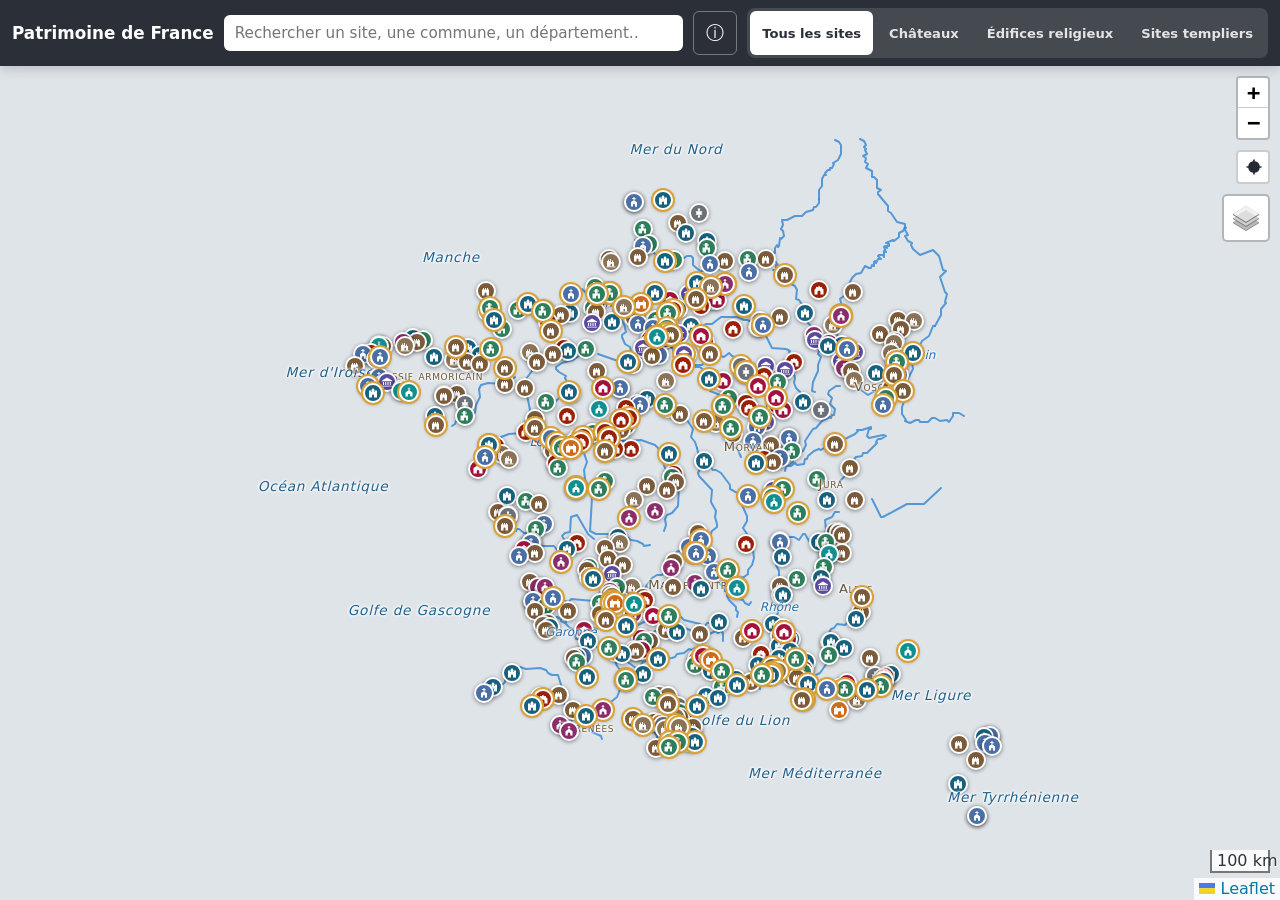
==== commit ecb2f848: "feat: add validated templar site photographs" ====
--- a/index.html
+++ b/index.html
@@ -108,7 +108,7 @@
   <!-- Bandeau de mise à jour du service worker : jamais de rechargement
        automatique, seulement sur ce clic explicite. -->
   <div id="maj-bandeau" role="status" hidden>
-    <span>Nouvelle version disponible</span>
+    <span id="maj-texte">Nouvelle version disponible</span>
     <button id="maj-btn" type="button">Mettre à jour</button>
   </div>
 
@@ -118,7 +118,7 @@
     <p id="corpus-info"><strong><span id="corpus-nb"></span> fiches</strong> chargées —
       <span id="corpus-liste"></span>.</p>
     <p class="avert">⚠️ Version de développement. Les trois corpus sont intégrés, avec
-      337 photographies et vues anciennes, un mode hors ligne fonctionnel et une identité
+      386 photographies et vues anciennes, un mode hors ligne fonctionnel et une identité
       graphique complète. Restent à venir les typologies et leurs plans, les chronologies,
       ainsi que la publication (GitHub Pages, paquet Android).</p>
     <p class="avert">🇫🇷 L'application est limitée au <strong>patrimoine français</strong>.
@@ -152,7 +152,7 @@
         ce qui est indiqué dans la fiche</li>
       <li>Cours d'eau : Natural Earth (domaine public)</li>
       <li>Fond de carte : OpenFreeMap © OpenMapTiles — données © contributeurs OpenStreetMap (ODbL)</li>
-      <li>Photographies : 337 images sous licences libres ou domaine public — voir la
+      <li>Photographies : 386 images sous licences libres ou domaine public — voir la
         <a href="credits-photographiques.html">page des crédits photographiques</a></li>
     </ul>
     <button id="about-close" type="button">Fermer</button>
--- a/css/app.css
+++ b/css/app.css
@@ -186,7 +186,11 @@
   position: absolute;
   left: 12px;
   bottom: 24px;
-  z-index: 900;
+  /* Au-dessus de .leaflet-top/.leaflet-bottom (z-index Leaflet natif : 1000),
+     sans quoi l'attribution Leaflet/OpenFreeMap — ancrée en bas à droite de la
+     carte — se dessine par-dessus les boutons de fin de fiche (cf. retour
+     smartphone réel). Elle reste visible dès que la fiche se ferme. */
+  z-index: 1050;
   width: min(380px, calc(100vw - 24px));
   max-height: min(70vh, 640px);
   padding: 14px 16px 16px;
@@ -534,7 +538,8 @@
   position: absolute;
   left: 12px;
   bottom: 24px;
-  z-index: 900;
+  /* Même raison que #panel : au-dessus des contrôles Leaflet (z-index 1000). */
+  z-index: 1050;
   width: min(400px, calc(100vw - 24px));
   max-height: min(70vh, 640px);
   padding: 12px 14px 14px;
@@ -690,6 +695,13 @@
   border-radius: 8px;
   box-shadow: var(--ombre);
 }
+/* Un sélecteur d'ID en display:flex l'emporte toujours sur la règle native
+   du navigateur [hidden] { display: none } (l'origine "auteur" prime sur
+   l'origine "user agent" quelle que soit la spécificité) : sans cette règle
+   explicite, #maj-bandeau restait visible en permanence dès que son attribut
+   `hidden` était posé par js/app.js — l'élément lui-même s'affichait bien
+   caché côté DOM (hiddenProp true), mais jamais à l'écran. */
+#maj-bandeau[hidden] { display: none; }
 #maj-btn {
   min-height: 44px;
   min-width: 44px;
@@ -755,39 +767,46 @@
 
 /* ---------- Accessibilité mobile ---------- */
 @media (max-width: 620px) {
-  #topbar { flex-wrap: wrap; gap: 8px; }
-  #topbar h1 { font-size: 0.98rem; }
-  #search { order: 3; flex-basis: 100%; }
-  /* Le filtre passe sur sa propre ligne et occupe toute la largeur : à 375 px,
-     ses options ne tiendraient pas à côté du titre. À partir de quatre thèmes,
-     une seule rangée déborderait même en pleine largeur — d'où la grille 2×2,
-     qui reste juste quel que soit le nombre de thèmes chargés. */
+  /* Bloc supérieur compact : la carte doit rester la zone dominante de l'écran
+     (retour smartphone réel : le bloc titre + recherche + thèmes prenait plus
+     de 45 % de la hauteur visible sur un écran ≈ 360×800). Chaque rangée
+     (titre, recherche, thèmes) est resserrée sans supprimer aucune fonction. */
+  #topbar { flex-wrap: wrap; gap: 6px; padding: 6px 10px; padding-top: max(6px, env(safe-area-inset-top)); }
+  #topbar h1 { font-size: 0.92rem; }
+  #search { order: 3; flex-basis: 100%; min-height: 44px; padding: 0 10px; }
+  /* Une seule rangée compacte, défilable horizontalement, plutôt que la grille
+     2×2 précédente : elle économise à elle seule la hauteur d'une rangée
+     entière (~44 px) sans réduire les cibles tactiles ni cacher un thème dans
+     un menu. Les quatre thèmes restent tous visibles ou atteignables d'un
+     glissement, le thème sélectionné restant repéré par sa pastille. */
   #theme-filter {
     order: 4;
     flex-basis: 100%;
     min-width: 0;
-    display: grid;
-    grid-template-columns: 1fr 1fr;
-    gap: 4px;
+    display: flex;
+    flex-wrap: nowrap;
+    overflow-x: auto;
+    overflow-y: hidden;
+    gap: 6px;
+    -webkit-overflow-scrolling: touch;
+    scrollbar-width: none;
   }
-  /* display:block pour que la pastille occupe toute sa cellule de grille — en
-     flex, le libellé se réduisait à son texte et la cible visible ne
-     correspondait plus à la cible cliquable. */
-  .tf-opt { min-width: 0; display: block; }
+  #theme-filter::-webkit-scrollbar { display: none; }
+  .tf-opt { min-width: 0; flex: 0 0 auto; display: block; }
   .tf-opt span {
     justify-content: center;
-    padding: 0 6px;
+    padding: 0 12px;
     font-size: 0.78rem;
     overflow: hidden;
     text-overflow: ellipsis;
     display: block;
-    line-height: 44px;
+    line-height: 40px;
     white-space: nowrap;
   }
   #panel, #results {
     left: 8px;
     right: 8px;
-    bottom: 8px;
+    bottom: max(8px, env(safe-area-inset-bottom, 8px));
     width: auto;
     max-height: 62vh;
   }
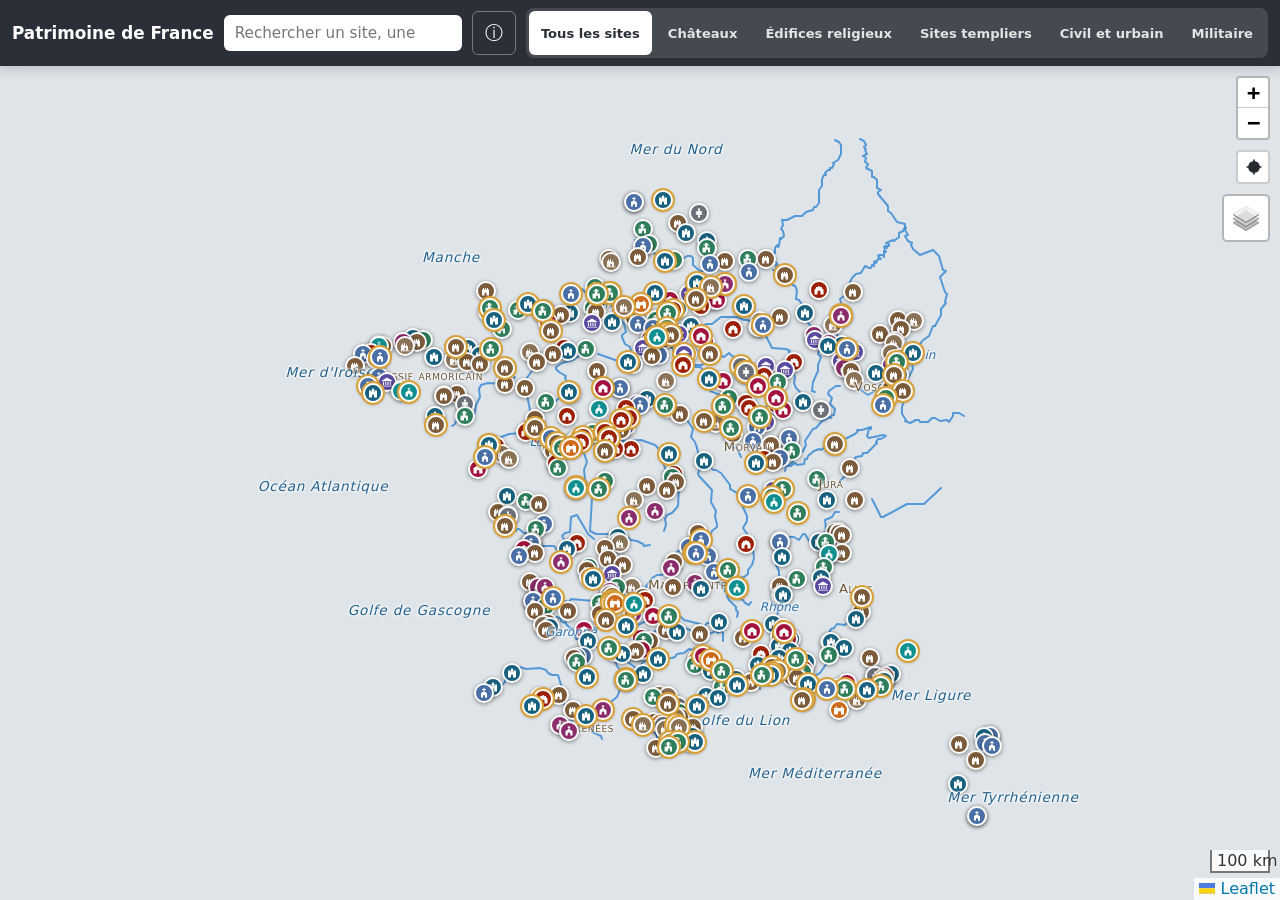
==== commit e7627ecb: "feat(web): ajouter les thèmes civil et militaire et leurs photos Co-Authored-By: Claude Opus 5.5 <no" ====
--- a/index.html
+++ b/index.html
@@ -8,7 +8,7 @@
        en-tête HTTP. Voir la note technique du README. -->
   <meta http-equiv="Content-Security-Policy" content="default-src 'self'; script-src 'self'; style-src 'self'; img-src 'self' data: blob:; connect-src 'self' https://tiles.openfreemap.org; worker-src 'self' blob:; child-src 'self' blob:; manifest-src 'self'; base-uri 'self'; form-action 'none'; object-src 'none'">
   <meta name="referrer" content="no-referrer">
-  <meta name="description" content="Patrimoine de France — carte interactive des châteaux, cathédrales, églises et sites templiers de France. 584 fiches, hors ligne, sans collecte de données.">
+  <meta name="description" content="Patrimoine de France — carte interactive des châteaux, cathédrales, églises, sites templiers et du patrimoine civil et militaire de France. 587 fiches, hors ligne, sans collecte de données.">
   <title>Patrimoine de France — châssis</title>
   <link rel="manifest" href="./manifest.webmanifest">
   <meta name="theme-color" content="#1d3557">
@@ -53,7 +53,7 @@
     </p>
     <h2 id="p-nom"></h2>
     <p id="p-lieu"></p>
-    <!-- Absente si la fiche n'a pas de photo (247/584) : pas de cadre vide, pas
+    <!-- Absente si la fiche n'a pas de photo (185/587 en septembre 2026) : pas de cadre vide, pas
          de pictogramme générique. Dimensions réservées via width/height sur
          l'img pour ne pas déplacer la mise en page pendant le chargement. -->
     <figure id="p-figure" hidden>
@@ -117,9 +117,8 @@
     <p><strong>Patrimoine de France</strong> — version <span id="app-version"></span>.</p>
     <p id="corpus-info"><strong><span id="corpus-nb"></span> fiches</strong> chargées —
       <span id="corpus-liste"></span>.</p>
-    <p class="avert">⚠️ Version de développement. Les trois corpus sont intégrés, avec
-      386 photographies et vues anciennes, un mode hors ligne fonctionnel et une identité
-      graphique complète. Restent à venir les typologies et leurs plans, les chronologies,
+    <p class="avert">⚠️ Version de développement. Les corpus renseignés sont intégrés directement à l’application.
+      Restent à venir les typologies et leurs plans, les chronologies,
       ainsi que la publication (GitHub Pages, paquet Android).</p>
     <p class="avert">🇫🇷 L'application est limitée au <strong>patrimoine français</strong>.
       Les sites templiers d'Espagne, du Portugal, de Belgique, d'Allemagne et du
@@ -152,8 +151,8 @@
         ce qui est indiqué dans la fiche</li>
       <li>Cours d'eau : Natural Earth (domaine public)</li>
       <li>Fond de carte : OpenFreeMap © OpenMapTiles — données © contributeurs OpenStreetMap (ODbL)</li>
-      <li>Photographies : 386 images sous licences libres ou domaine public — voir la
-        <a href="credits-photographiques.html">page des crédits photographiques</a></li>
+      <li>Photographies et vues anciennes : licences et crédits détaillés sur la page
+        <a href="credits-photographiques.html">Crédits photographiques</a>.</li>
     </ul>
     <button id="about-close" type="button">Fermer</button>
   </dialog>
@@ -177,6 +176,8 @@
   <script src="js/data/chateaux-fr.js"></script>
   <script src="js/data/religieux-fr.js"></script>
   <script src="js/data/templiers-fr.js"></script>
+  <script src="js/data/civil-fr.js"></script>
+  <script src="js/data/militaire-fr.js"></script>
   <!-- Relations patrimoniales déclarées à la main : deux fiches décrivant le
        même monument. Sans rapport avec la résolution des URL ambiguës. -->
   <script src="js/relations.js"></script>
--- a/css/app.css
+++ b/css/app.css
@@ -370,6 +370,9 @@
   color: var(--gris);
 }
 #p-figure-caption a { color: inherit; text-decoration: underline; }
+/* Une illustration externe tient sur une ligne ; une photographie personnelle
+   en occupe plusieurs (photographe, date, collection, licence). */
+.credit-ligne { display: block; }
 .credit-titre { font-style: italic; }
 
 /* ---------- Dialogue d'agrandissement ---------- */
@@ -618,18 +621,36 @@
 .r-item-vu { background: #eef1f4; }
 
 /* ---------- Filtre de thèmes ---------- */
+/* Une seule rangée, jamais de retour à la ligne : quand la barre manque de
+   largeur (cinq thèmes et plus), la rangée défile horizontalement dans son
+   propre cadre au lieu de pousser la recherche. `min-width: 0` est
+   indispensable : un fieldset vaut sinon au moins la largeur de son contenu.
+   La recherche garde une largeur utile minimale. */
 #theme-filter {
   display: flex;
+  flex: 0 1 auto;
+  flex-wrap: nowrap;
   gap: 4px;
+  min-width: 0;
   margin: 0;
   padding: 3px;
+  overflow-x: auto;
+  overflow-y: hidden;
+  overscroll-behavior-x: contain;
+  scrollbar-width: thin;
+  scrollbar-color: rgba(255, 255, 255, 0.35) transparent;
   border: 0;
   background: rgba(255, 255, 255, 0.12);
   border-radius: 8px;
 }
 #theme-filter[hidden] { display: none; }
-
-.tf-opt { position: relative; display: flex; }
+#theme-filter::-webkit-scrollbar { height: 6px; }
+#theme-filter::-webkit-scrollbar-thumb { background: rgba(255, 255, 255, 0.35); border-radius: 3px; }
+@media (min-width: 621px) {
+  #search { min-width: 12rem; }
+}
+
+.tf-opt { position: relative; display: flex; flex: 0 0 auto; }
 /* Le bouton radio reste dans le DOM — donc focusable et annoncé par les
    lecteurs d'écran, avec navigation aux flèches — mais invisible : c'est le
    libellé qui porte l'apparence. */
@@ -658,7 +679,9 @@
   background: #fff;
   box-shadow: inset 0 0 0 2px var(--tf-c, transparent);
 }
-.tf-opt input:focus-visible + span { outline: 2px solid #fff; outline-offset: 2px; }
+/* Décalage de 1 px : l'anneau de focus tient dans la marge intérieure de la
+   rangée, que son défilement horizontal découperait sinon. */
+.tf-opt input:focus-visible + span { outline: 2px solid #fff; outline-offset: 1px; }
 .tf-opt input:not(:checked):hover + span { background: rgba(255, 255, 255, 0.16); }
 
 /* ---------- Toast ---------- */
